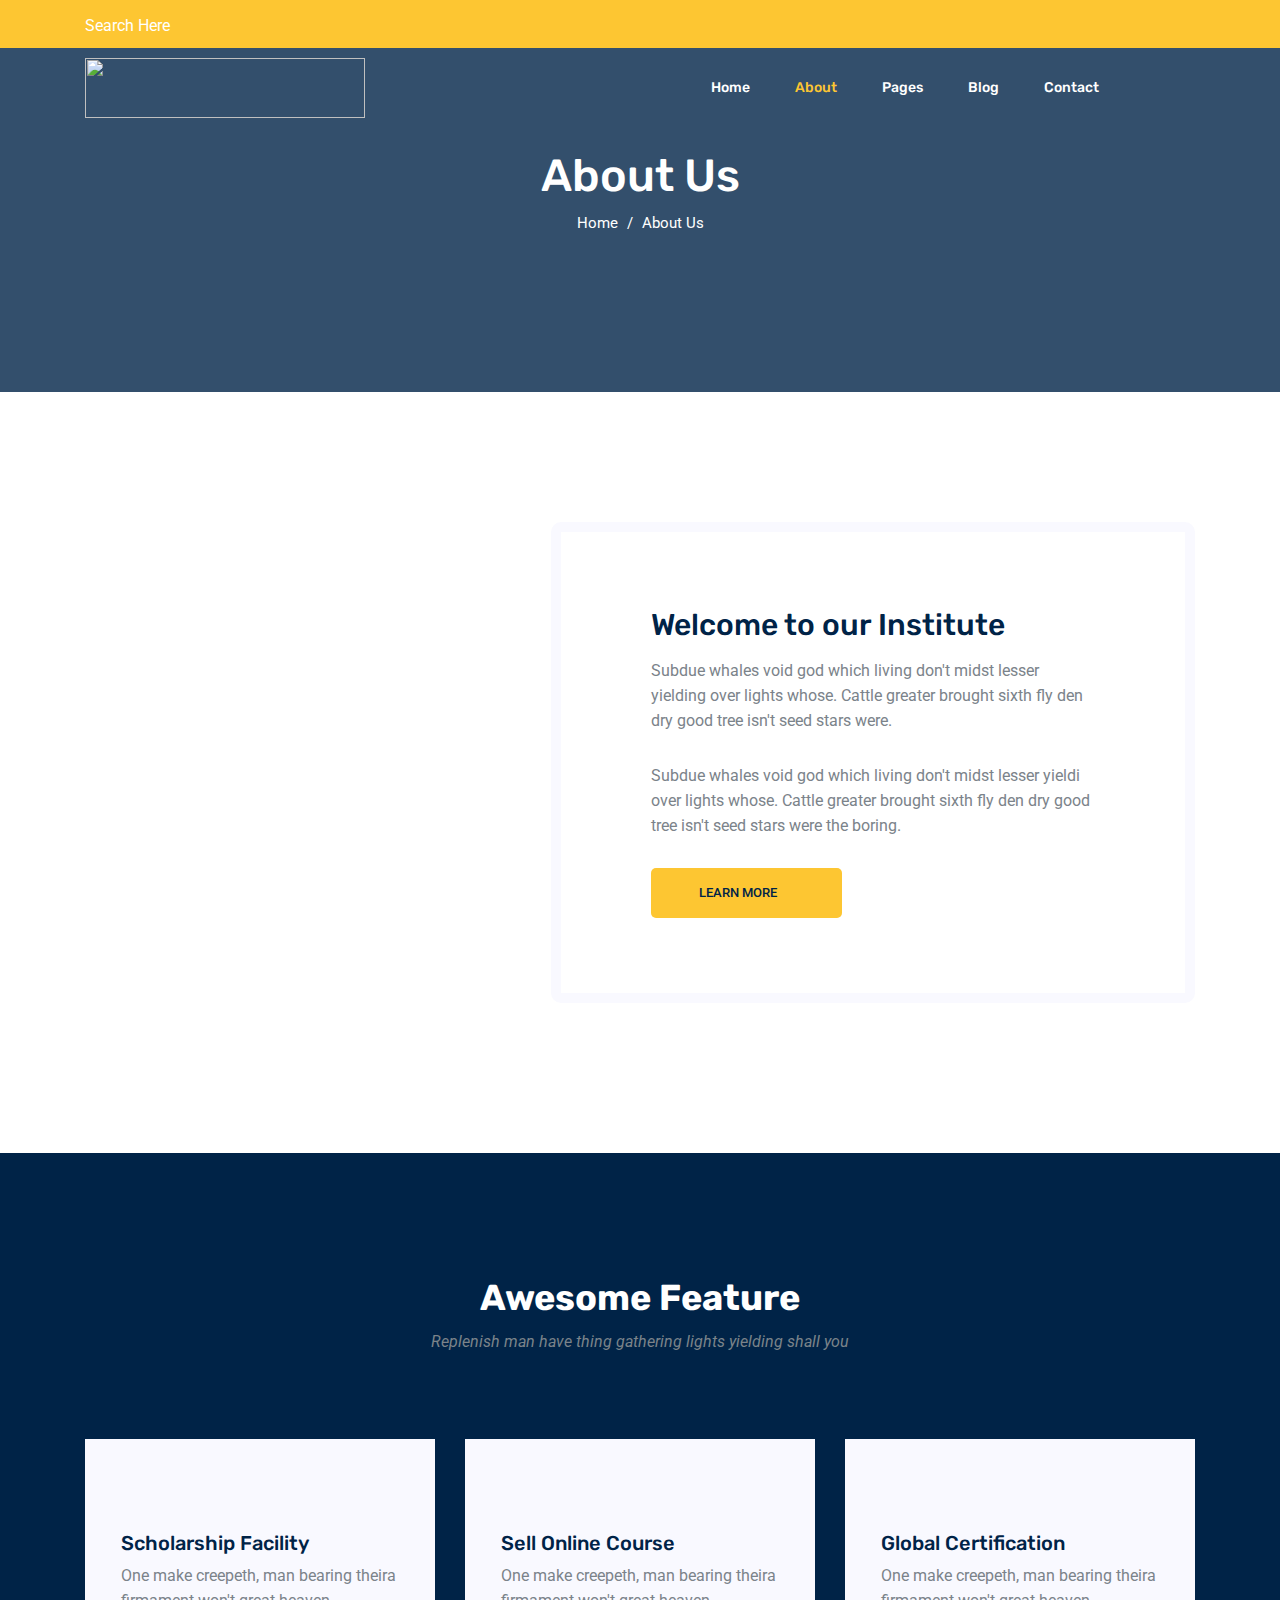
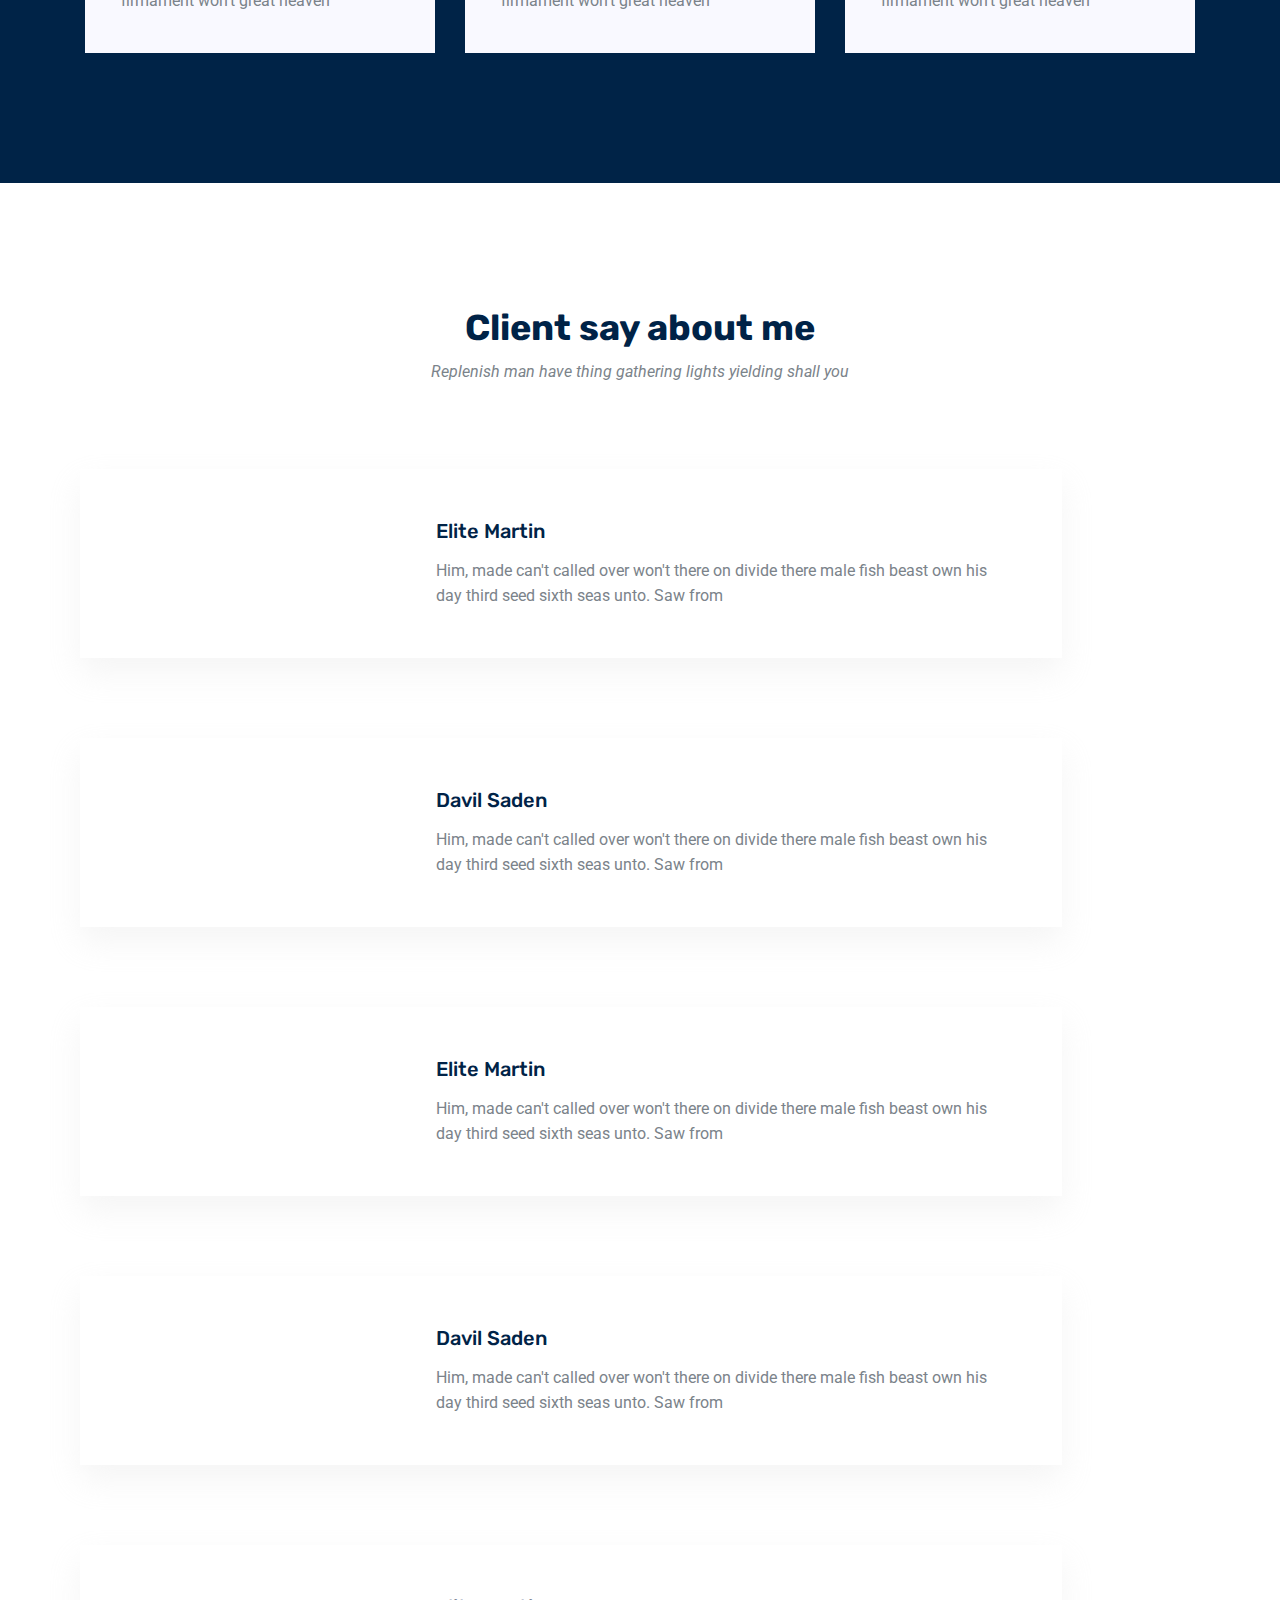
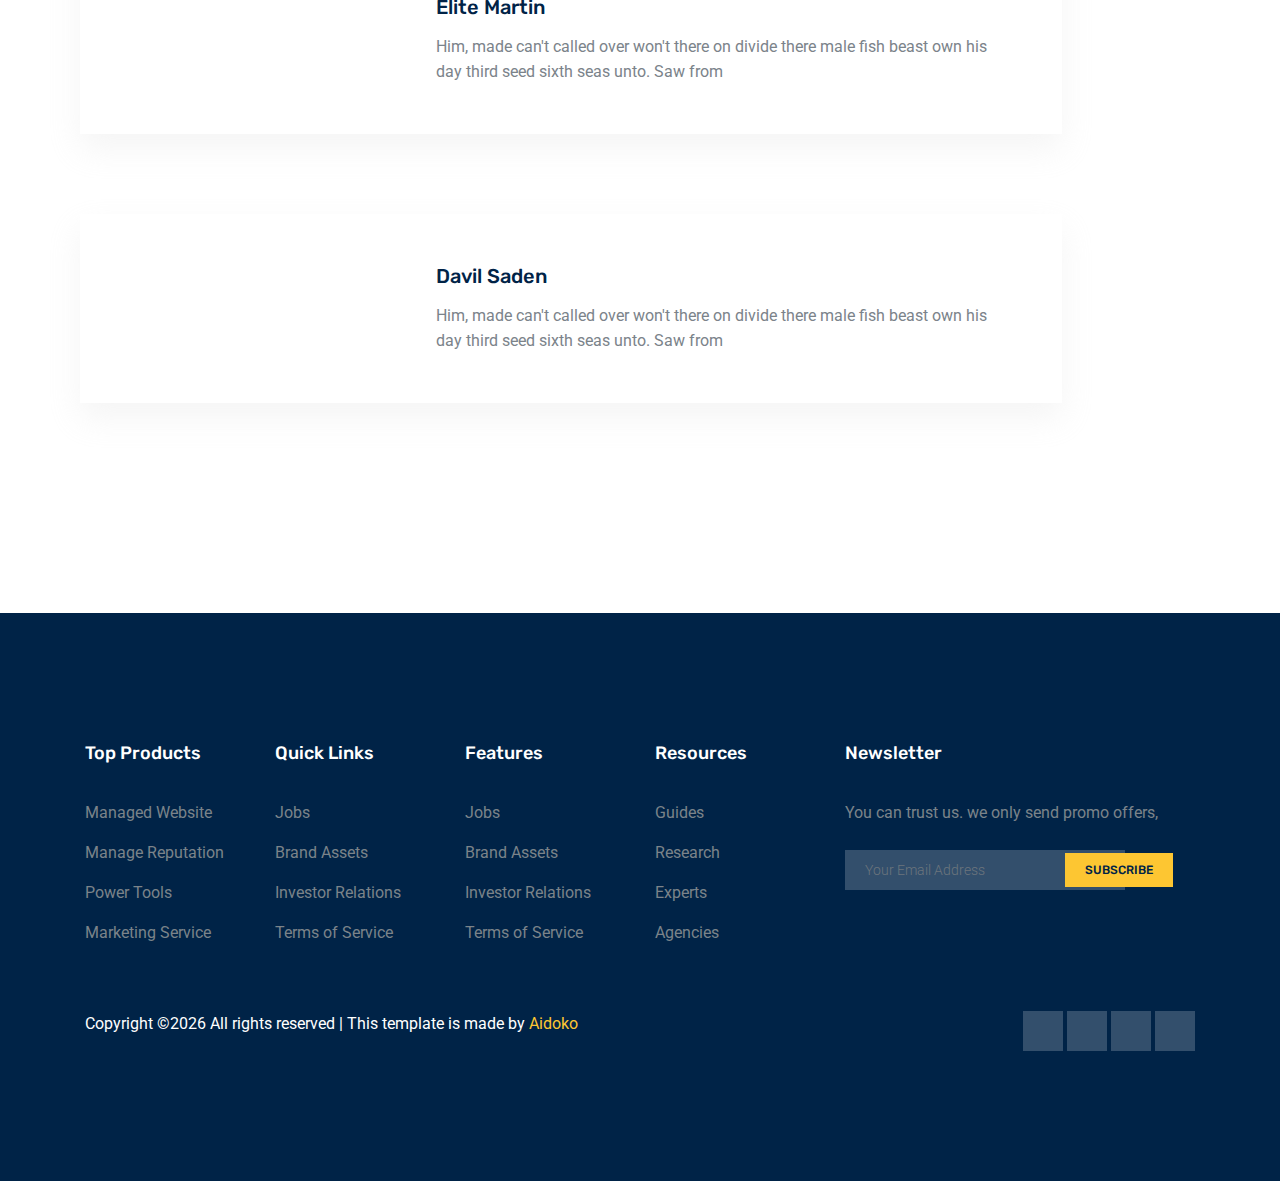
==== about-us.html @ 5a249e42 "Add files via upload" ====
<!DOCTYPE html>
<html lang="en">
  <head>
    <!-- Required meta tags -->
    <meta charset="utf-8" />
    <meta
      name="viewport"
      content="width=device-width, initial-scale=1, shrink-to-fit=no"
    />
    <link rel="icon" href="img/favicon.png" type="image/png" />
    <title>About Us</title>
    <!-- Bootstrap CSS -->
    <link rel="stylesheet" href="css/bootstrap.css" />
    <link rel="stylesheet" href="css/flaticon.css" />
    <link rel="stylesheet" href="css/themify-icons.css" />
    <link rel="stylesheet" href="vendors/owl-carousel/owl.carousel.min.css" />
    <link rel="stylesheet" href="vendors/nice-select/css/nice-select.css" />
    <!-- main css -->
    <link rel="stylesheet" href="css/style.css" />
    <link rel="stylesheet" href="css/custom.css" />
  </head>

  <body>
    <!--================ Start Header Menu Area =================-->
    <header class="header_area white-header">
      <div class="main_menu">
        <div class="search_input" id="search_input_box">
          <div class="container">
            <form class="d-flex justify-content-between" method="" action="">
              <input
                type="text"
                class="form-control"
                id="search_input"
                placeholder="Search Here"
              />
              <button type="submit" class="btn"></button>
              <span
                class="ti-close"
                id="close_search"
                title="Close Search"
              ></span>
            </form>
          </div>
        </div>

        <nav class="navbar navbar-expand-lg navbar-light">
          <div class="container">
            <!-- Brand and toggle get grouped for better mobile display -->
            <a class="navbar-brand logo_h" href="index.html">
              <img src="img/logo_white.png" alt="" class="logo1">
            </a>
            <button
              class="navbar-toggler"
              type="button"
              data-toggle="collapse"
              data-target="#navbarSupportedContent"
              aria-controls="navbarSupportedContent"
              aria-expanded="false"
              aria-label="Toggle navigation"
            >
              <span class="icon-bar"></span> <span class="icon-bar"></span>
              <span class="icon-bar"></span>
            </button>
            <!-- Collect the nav links, forms, and other content for toggling -->
            <div
              class="collapse navbar-collapse offset"
              id="navbarSupportedContent"
            >
              <ul class="nav navbar-nav menu_nav ml-auto">
                <li class="nav-item">
                  <a class="nav-link" href="index.html">Home</a>
                </li>
                <li class="nav-item active">
                  <a class="nav-link" href="about-us.html">About</a>
                </li>
                <li class="nav-item submenu dropdown">
                  <a
                    href="#"
                    class="nav-link dropdown-toggle"
                    data-toggle="dropdown"
                    role="button"
                    aria-haspopup="true"
                    aria-expanded="false"
                    >Pages</a
                  >
                  <ul class="dropdown-menu">
                    <li class="nav-item">
                      <a class="nav-link" href="courses.html">Courses</a>
                    </li>
                    <li class="nav-item">
                      <a class="nav-link" href="course-details.html"
                        >Course Details</a
                      >
                    </li>
                    <!-- <li class="nav-item">
                      <a class="nav-link" href="elements.html">Elements</a>
                    </li> -->
                  </ul>
                </li>
                <li class="nav-item submenu dropdown">
                  <a
                    href="#"
                    class="nav-link dropdown-toggle"
                    data-toggle="dropdown"
                    role="button"
                    aria-haspopup="true"
                    aria-expanded="false"
                    >Blog</a
                  >
                  <ul class="dropdown-menu">
                    <li class="nav-item">
                      <a class="nav-link" href="blog.html">Blog</a>
                    </li>
                    <li class="nav-item">
                      <a class="nav-link" href="single-blog.html"
                        >Blog Details</a
                      >
                    </li>
                  </ul>
                </li>
                <li class="nav-item">
                  <a class="nav-link" href="contact.html">Contact</a>
                </li>
                <li class="nav-item">
                  <a href="#" class="nav-link search" id="search">
                    <i class="ti-search"></i>
                  </a>
                </li>
              </ul>
            </div>
          </div>
        </nav>
      </div>
    </header>
    <!--================ End Header Menu Area =================-->

    <!--================Home Banner Area =================-->
    <section class="banner_area">
      <div class="banner_inner d-flex align-items-center">
        <div class="overlay"></div>
        <div class="container">
          <div class="row justify-content-center">
            <div class="col-lg-6">
              <div class="banner_content text-center">
                <h2>About Us</h2>
                <div class="page_link">
                  <a href="index.html">Home</a>
                  <a href="about-us.html">About Us</a>
                </div>
              </div>
            </div>
          </div>
        </div>
      </div>
    </section>
    <!--================End Home Banner Area =================-->

    <!--================ Start About Area =================-->
    <section class="about_area section_gap">
      <div class="container">
        <div class="row h_blog_item">
          <div class="col-lg-6">
            <div class="h_blog_img">
              <img class="img-fluid" src="img/about.png" alt="" />
            </div>
          </div>
          <div class="col-lg-6">
            <div class="h_blog_text">
              <div class="h_blog_text_inner left right">
                <h4>Welcome to our Institute</h4>
                <p>
                  Subdue whales void god which living don't midst lesser
                  yielding over lights whose. Cattle greater brought sixth fly
                  den dry good tree isn't seed stars were.
                </p>
                <p>
                  Subdue whales void god which living don't midst lesser yieldi
                  over lights whose. Cattle greater brought sixth fly den dry
                  good tree isn't seed stars were the boring.
                </p>
                <a class="primary-btn" href="#">
                  Learn More <i class="ti-arrow-right ml-1"></i>
                </a>
              </div>
            </div>
          </div>
        </div>
      </div>
    </section>
    <!--================ End About Area =================-->

    <!--================ Start Feature Area =================-->
    <section class="feature_area section_gap_top title-bg">
      <div class="container">
        <div class="row justify-content-center">
          <div class="col-lg-5">
            <div class="main_title">
              <h2 class="mb-3 text-white">Awesome Feature</h2>
              <p>
                Replenish man have thing gathering lights yielding shall you
              </p>
            </div>
          </div>
        </div>
        <div class="row">
          <div class="col-lg-4 col-md-6">
            <div class="single_feature">
              <div class="icon"><span class="flaticon-student"></span></div>
              <div class="desc">
                <h4 class="mt-3 mb-2">Scholarship Facility</h4>
                <p>
                  One make creepeth, man bearing theira firmament won't great
                  heaven
                </p>
              </div>
            </div>
          </div>

          <div class="col-lg-4 col-md-6">
            <div class="single_feature">
              <div class="icon"><span class="flaticon-book"></span></div>
              <div class="desc">
                <h4 class="mt-3 mb-2">Sell Online Course</h4>
                <p>
                  One make creepeth, man bearing theira firmament won't great
                  heaven
                </p>
              </div>
            </div>
          </div>

          <div class="col-lg-4 col-md-6">
            <div class="single_feature">
              <div class="icon"><span class="flaticon-earth"></span></div>
              <div class="desc">
                <h4 class="mt-3 mb-2">Global Certification</h4>
                <p>
                  One make creepeth, man bearing theira firmament won't great
                  heaven
                </p>
              </div>
            </div>
          </div>
        </div>
      </div>
    </section>
    <!--================ End Feature Area =================-->

    <!--================ Start Testimonial Area =================-->
    <div class="testimonial_area section_gap">
      <div class="container">
        <div class="row justify-content-center">
          <div class="col-lg-5">
            <div class="main_title">
              <h2 class="mb-3">Client say about me</h2>
              <p>
                Replenish man have thing gathering lights yielding shall you
              </p>
            </div>
          </div>
        </div>

        <div class="row">
          <div class="testi_slider owl-carousel">
            <div class="testi_item">
              <div class="row">
                <div class="col-lg-4 col-md-6">
                  <img src="img/testimonials/t1.jpg" alt="" />
                </div>
                <div class="col-lg-8">
                  <div class="testi_text">
                    <h4>Elite Martin</h4>
                    <p>
                      Him, made can't called over won't there on divide there
                      male fish beast own his day third seed sixth seas unto.
                      Saw from
                    </p>
                  </div>
                </div>
              </div>
            </div>
            <div class="testi_item">
              <div class="row">
                <div class="col-lg-4 col-md-6">
                  <img src="img/testimonials/t2.jpg" alt="" />
                </div>
                <div class="col-lg-8">
                  <div class="testi_text">
                    <h4>Davil Saden</h4>
                    <p>
                      Him, made can't called over won't there on divide there
                      male fish beast own his day third seed sixth seas unto.
                      Saw from
                    </p>
                  </div>
                </div>
              </div>
            </div>
            <div class="testi_item">
              <div class="row">
                <div class="col-lg-4 col-md-6">
                  <img src="img/testimonials/t1.jpg" alt="" />
                </div>
                <div class="col-lg-8">
                  <div class="testi_text">
                    <h4>Elite Martin</h4>
                    <p>
                      Him, made can't called over won't there on divide there
                      male fish beast own his day third seed sixth seas unto.
                      Saw from
                    </p>
                  </div>
                </div>
              </div>
            </div>
            <div class="testi_item">
              <div class="row">
                <div class="col-lg-4 col-md-6">
                  <img src="img/testimonials/t2.jpg" alt="" />
                </div>
                <div class="col-lg-8">
                  <div class="testi_text">
                    <h4>Davil Saden</h4>
                    <p>
                      Him, made can't called over won't there on divide there
                      male fish beast own his day third seed sixth seas unto.
                      Saw from
                    </p>
                  </div>
                </div>
              </div>
            </div>
            <div class="testi_item">
              <div class="row">
                <div class="col-lg-4 col-md-6">
                  <img src="img/testimonials/t1.jpg" alt="" />
                </div>
                <div class="col-lg-8">
                  <div class="testi_text">
                    <h4>Elite Martin</h4>
                    <p>
                      Him, made can't called over won't there on divide there
                      male fish beast own his day third seed sixth seas unto.
                      Saw from
                    </p>
                  </div>
                </div>
              </div>
            </div>
            <div class="testi_item">
              <div class="row">
                <div class="col-lg-4 col-md-6">
                  <img src="img/testimonials/t2.jpg" alt="" />
                </div>
                <div class="col-lg-8">
                  <div class="testi_text">
                    <h4>Davil Saden</h4>
                    <p>
                      Him, made can't called over won't there on divide there
                      male fish beast own his day third seed sixth seas unto.
                      Saw from
                    </p>
                  </div>
                </div>
              </div>
            </div>
          </div>
        </div>
      </div>
    </div>
    <!--================ End Testimonial Area =================-->

    <!--================ Start footer Area  =================-->
    <footer class="footer-area section_gap">
      <div class="container">
        <div class="row">
          <div class="col-lg-2 col-md-6 single-footer-widget">
            <h4>Top Products</h4>
            <ul>
              <li><a href="#">Managed Website</a></li>
              <li><a href="#">Manage Reputation</a></li>
              <li><a href="#">Power Tools</a></li>
              <li><a href="#">Marketing Service</a></li>
            </ul>
          </div>
          <div class="col-lg-2 col-md-6 single-footer-widget">
            <h4>Quick Links</h4>
            <ul>
              <li><a href="#">Jobs</a></li>
              <li><a href="#">Brand Assets</a></li>
              <li><a href="#">Investor Relations</a></li>
              <li><a href="#">Terms of Service</a></li>
            </ul>
          </div>
          <div class="col-lg-2 col-md-6 single-footer-widget">
            <h4>Features</h4>
            <ul>
              <li><a href="#">Jobs</a></li>
              <li><a href="#">Brand Assets</a></li>
              <li><a href="#">Investor Relations</a></li>
              <li><a href="#">Terms of Service</a></li>
            </ul>
          </div>
          <div class="col-lg-2 col-md-6 single-footer-widget">
            <h4>Resources</h4>
            <ul>
              <li><a href="#">Guides</a></li>
              <li><a href="#">Research</a></li>
              <li><a href="#">Experts</a></li>
              <li><a href="#">Agencies</a></li>
            </ul>
          </div>
          <div class="col-lg-4 col-md-6 single-footer-widget">
            <h4>Newsletter</h4>
            <p>You can trust us. we only send promo offers,</p>
            <div class="form-wrap" id="mc_embed_signup">
              <form
                target="_blank"
                action="https://spondonit.us12.list-manage.com/subscribe/post?u=1462626880ade1ac87bd9c93a&amp;id=92a4423d01"
                method="get"
                class="form-inline"
              >
                <input
                  class="form-control"
                  name="EMAIL"
                  placeholder="Your Email Address"
                  onfocus="this.placeholder = ''"
                  onblur="this.placeholder = 'Your Email Address'"
                  required=""
                  type="email"
                />
                <button class="click-btn btn btn-default">
                  <span>subscribe</span>
                </button>
                <div style="position: absolute; left: -5000px;">
                  <input
                    name="b_36c4fd991d266f23781ded980_aefe40901a"
                    tabindex="-1"
                    value=""
                    type="text"
                  />
                </div>

                <div class="info"></div>
              </form>
            </div>
          </div>
        </div>
        <div class="row footer-bottom d-flex justify-content-between">
          <p class="col-lg-8 col-sm-12 footer-text m-0 text-white">
            <!-- Link back to Colorlib can't be removed. Template is licensed under CC BY 3.0. -->
Copyright &copy;<script>document.write(new Date().getFullYear());</script> All rights reserved | This template is made by <a href="https://aidoko.com.ng" target="_blank">Aidoko</a>
<!-- Link back to Colorlib can't be removed. Template is licensed under CC BY 3.0. -->
          </p>
          <div class="col-lg-4 col-sm-12 footer-social">
            <a href="#"><i class="ti-facebook"></i></a>
            <a href="#"><i class="ti-twitter"></i></a>
            <a href="#"><i class="ti-dribbble"></i></a>
            <a href="#"><i class="ti-linkedin"></i></a>
          </div>
        </div>
      </div>
    </footer>
    <!--================ End footer Area  =================-->

    <!-- Optional JavaScript -->
    <!-- jQuery first, then Popper.js, then Bootstrap JS -->
    <script src="js/jquery-3.2.1.min.js"></script>
    <script src="js/popper.js"></script>
    <script src="js/bootstrap.min.js"></script>
    <script src="vendors/nice-select/js/jquery.nice-select.min.js"></script>
    <script src="vendors/owl-carousel/owl.carousel.min.js"></script>
    <script src="js/owl-carousel-thumb.min.js"></script>
    <script src="js/jquery.ajaxchimp.min.js"></script>
    <script src="js/mail-script.js"></script>
    <!--gmaps Js-->
    <script src="https://maps.googleapis.com/maps/api/js?key=AIzaSyCjCGmQ0Uq4exrzdcL6rvxywDDOvfAu6eE"></script>
    <script src="js/gmaps.min.js"></script>
    <script src="js/theme.js"></script>
  </body>
</html>
---- css/flaticon.css ----
/*
  	Flaticon icon font: Flaticon
  	Creation date: 20/01/2019 08:29
  	*/

@font-face {
  font-family: "Flaticon";
  src: url("../fonts/Flaticon.eot");
  src: url("../fonts/Flaticon.eot?#iefix") format("embedded-opentype"),
       url("../fonts/Flaticon.woff2") format("woff2"),
       url("../fonts/Flaticon.woff") format("woff"),
       url("../fonts/Flaticon.ttf") format("truetype");
  font-weight: normal;
  font-style: normal;
}

@media screen and (-webkit-min-device-pixel-ratio:0) {
  @font-face {
    font-family: "Flaticon";
    src: url("./Flaticon.svg#Flaticon") format("svg");
  }
}

[class^="flaticon-"]:before, [class*=" flaticon-"]:before,
[class^="flaticon-"]:after, [class*=" flaticon-"]:after {   
  font-family: Flaticon;
        font-size: 48px;
font-style: normal;
margin-left: 0px;
color: #002347;
}

.flaticon-student:before { content: "\f100"; }
.flaticon-book:before { content: "\f101"; }
.flaticon-earth:before { content: "\f102"; }
---- css/themify-icons.css ----
@font-face {
	font-family: 'themify';
	src:url('../fonts/themify.eot?-fvbane');
	src:url('../fonts/themify.eot?#iefix-fvbane') format('embedded-opentype'),
		url('../fonts/themify.woff?-fvbane') format('woff'),
		url('../fonts/themify.ttf?-fvbane') format('truetype'),
		url('../fonts/themify.svg?-fvbane#themify') format('svg');
	font-weight: normal;
	font-style: normal;
}

[class^="ti-"], [class*=" ti-"] {
	font-family: 'themify';
	speak: none;
	font-style: normal;
	font-weight: normal;
	font-variant: normal;
	text-transform: none;
	line-height: 1;

	/* Better Font Rendering =========== */
	-webkit-font-smoothing: antialiased;
	-moz-osx-font-smoothing: grayscale;
}

.ti-wand:before {
	content: "\e600";
}
.ti-volume:before {
	content: "\e601";
}
.ti-user:before {
	content: "\e602";
}
.ti-unlock:before {
	content: "\e603";
}
.ti-unlink:before {
	content: "\e604";
}
.ti-trash:before {
	content: "\e605";
}
.ti-thought:before {
	content: "\e606";
}
.ti-target:before {
	content: "\e607";
}
.ti-tag:before {
	content: "\e608";
}
.ti-tablet:before {
	content: "\e609";
}
.ti-star:before {
	content: "\e60a";
}
.ti-spray:before {
	content: "\e60b";
}
.ti-signal:before {
	content: "\e60c";
}
.ti-shopping-cart:before {
	content: "\e60d";
}
.ti-shopping-cart-full:before {
	content: "\e60e";
}
.ti-settings:before {
	content: "\e60f";
}
.ti-search:before {
	content: "\e610";
}
.ti-zoom-in:before {
	content: "\e611";
}
.ti-zoom-out:before {
	content: "\e612";
}
.ti-cut:before {
	content: "\e613";
}
.ti-ruler:before {
	content: "\e614";
}
.ti-ruler-pencil:before {
	content: "\e615";
}
.ti-ruler-alt:before {
	content: "\e616";
}
.ti-bookmark:before {
	content: "\e617";
}
.ti-bookmark-alt:before {
	content: "\e618";
}
.ti-reload:before {
	content: "\e619";
}
.ti-plus:before {
	content: "\e61a";
}
.ti-pin:before {
	content: "\e61b";
}
.ti-pencil:before {
	content: "\e61c";
}
.ti-pencil-alt:before {
	content: "\e61d";
}
.ti-paint-roller:before {
	content: "\e61e";
}
.ti-paint-bucket:before {
	content: "\e61f";
}
.ti-na:before {
	content: "\e620";
}
.ti-mobile:before {
	content: "\e621";
}
.ti-minus:before {
	content: "\e622";
}
.ti-medall:before {
	content: "\e623";
}
.ti-medall-alt:before {
	content: "\e624";
}
.ti-marker:before {
	content: "\e625";
}
.ti-marker-alt:before {
	content: "\e626";
}
.ti-arrow-up:before {
	content: "\e627";
}
.ti-arrow-right:before {
	content: "\e628";
}
.ti-arrow-left:before {
	content: "\e629";
}
.ti-arrow-down:before {
	content: "\e62a";
}
.ti-lock:before {
	content: "\e62b";
}
.ti-location-arrow:before {
	content: "\e62c";
}
.ti-link:before {
	content: "\e62d";
}
.ti-layout:before {
	content: "\e62e";
}
.ti-layers:before {
	content: "\e62f";
}
.ti-layers-alt:before {
	content: "\e630";
}
.ti-key:before {
	content: "\e631";
}
.ti-import:before {
	content: "\e632";
}
.ti-image:before {
	content: "\e633";
}
.ti-heart:before {
	content: "\e634";
}
.ti-heart-broken:before {
	content: "\e635";
}
.ti-hand-stop:before {
	content: "\e636";
}
.ti-hand-open:before {
	content: "\e637";
}
.ti-hand-drag:before {
	content: "\e638";
}
.ti-folder:before {
	content: "\e639";
}
.ti-flag:before {
	content: "\e63a";
}
.ti-flag-alt:before {
	content: "\e63b";
}
.ti-flag-alt-2:before {
	content: "\e63c";
}
.ti-eye:before {
	content: "\e63d";
}
.ti-export:before {
	content: "\e63e";
}
.ti-exchange-vertical:before {
	content: "\e63f";
}
.ti-desktop:before {
	content: "\e640";
}
.ti-cup:before {
	content: "\e641";
}
.ti-crown:before {
	content: "\e642";
}
.ti-comments:before {
	content: "\e643";
}
.ti-comment:before {
	content: "\e644";
}
.ti-comment-alt:before {
	content: "\e645";
}
.ti-close:before {
	content: "\e646";
}
.ti-clip:before {
	content: "\e647";
}
.ti-angle-up:before {
	content: "\e648";
}
.ti-angle-right:before {
	content: "\e649";
}
.ti-angle-left:before {
	content: "\e64a";
}
.ti-angle-down:before {
	content: "\e64b";
}
.ti-check:before {
	content: "\e64c";
}
.ti-check-box:before {
	content: "\e64d";
}
.ti-camera:before {
	content: "\e64e";
}
.ti-announcement:before {
	content: "\e64f";
}
.ti-brush:before {
	content: "\e650";
}
.ti-briefcase:before {
	content: "\e651";
}
.ti-bolt:before {
	content: "\e652";
}
.ti-bolt-alt:before {
	content: "\e653";
}
.ti-blackboard:before {
	content: "\e654";
}
.ti-bag:before {
	content: "\e655";
}
.ti-move:before {
	content: "\e656";
}
.ti-arrows-vertical:before {
	content: "\e657";
}
.ti-arrows-horizontal:before {
	content: "\e658";
}
.ti-fullscreen:before {
	content: "\e659";
}
.ti-arrow-top-right:before {
	content: "\e65a";
}
.ti-arrow-top-left:before {
	content: "\e65b";
}
.ti-arrow-circle-up:before {
	content: "\e65c";
}
.ti-arrow-circle-right:before {
	content: "\e65d";
}
.ti-arrow-circle-left:before {
	content: "\e65e";
}
.ti-arrow-circle-down:before {
	content: "\e65f";
}
.ti-angle-double-up:before {
	content: "\e660";
}
.ti-angle-double-right:before {
	content: "\e661";
}
.ti-angle-double-left:before {
	content: "\e662";
}
.ti-angle-double-down:before {
	content: "\e663";
}
.ti-zip:before {
	content: "\e664";
}
.ti-world:before {
	content: "\e665";
}
.ti-wheelchair:before {
	content: "\e666";
}
.ti-view-list:before {
	content: "\e667";
}
.ti-view-list-alt:before {
	content: "\e668";
}
.ti-view-grid:before {
	content: "\e669";
}
.ti-uppercase:before {
	content: "\e66a";
}
.ti-upload:before {
	content: "\e66b";
}
.ti-underline:before {
	content: "\e66c";
}
.ti-truck:before {
	content: "\e66d";
}
.ti-timer:before {
	content: "\e66e";
}
.ti-ticket:before {
	content: "\e66f";
}
.ti-thumb-up:before {
	content: "\e670";
}
.ti-thumb-down:before {
	content: "\e671";
}
.ti-text:before {
	content: "\e672";
}
.ti-stats-up:before {
	content: "\e673";
}
.ti-stats-down:before {
	content: "\e674";
}
.ti-split-v:before {
	content: "\e675";
}
.ti-split-h:before {
	content: "\e676";
}
.ti-smallcap:before {
	content: "\e677";
}
.ti-shine:before {
	content: "\e678";
}
.ti-shift-right:before {
	content: "\e679";
}
.ti-shift-left:before {
	content: "\e67a";
}
.ti-shield:before {
	content: "\e67b";
}
.ti-notepad:before {
	content: "\e67c";
}
.ti-server:before {
	content: "\e67d";
}
.ti-quote-right:before {
	content: "\e67e";
}
.ti-quote-left:before {
	content: "\e67f";
}
.ti-pulse:before {
	content: "\e680";
}
.ti-printer:before {
	content: "\e681";
}
.ti-power-off:before {
	content: "\e682";
}
.ti-plug:before {
	content: "\e683";
}
.ti-pie-chart:before {
	content: "\e684";
}
.ti-paragraph:before {
	content: "\e685";
}
.ti-panel:before {
	content: "\e686";
}
.ti-package:before {
	content: "\e687";
}
.ti-music:before {
	content: "\e688";
}
.ti-music-alt:before {
	content: "\e689";
}
.ti-mouse:before {
	content: "\e68a";
}
.ti-mouse-alt:before {
	content: "\e68b";
}
.ti-money:before {
	content: "\e68c";
}
.ti-microphone:before {
	content: "\e68d";
}
.ti-menu:before {
	content: "\e68e";
}
.ti-menu-alt:before {
	content: "\e68f";
}
.ti-map:before {
	content: "\e690";
}
.ti-map-alt:before {
	content: "\e691";
}
.ti-loop:before {
	content: "\e692";
}
.ti-location-pin:before {
	content: "\e693";
}
.ti-list:before {
	content: "\e694";
}
.ti-light-bulb:before {
	content: "\e695";
}
.ti-Italic:before {
	content: "\e696";
}
.ti-info:before {
	content: "\e697";
}
.ti-infinite:before {
	content: "\e698";
}
.ti-id-badge:before {
	content: "\e699";
}
.ti-hummer:before {
	content: "\e69a";
}
.ti-home:before {
	content: "\e69b";
}
.ti-help:before {
	content: "\e69c";
}
.ti-headphone:before {
	content: "\e69d";
}
.ti-harddrives:before {
	content: "\e69e";
}
.ti-harddrive:before {
	content: "\e69f";
}
.ti-gift:before {
	content: "\e6a0";
}
.ti-game:before {
	content: "\e6a1";
}
.ti-filter:before {
	content: "\e6a2";
}
.ti-files:before {
	content: "\e6a3";
}
.ti-file:before {
	content: "\e6a4";
}
.ti-eraser:before {
	content: "\e6a5";
}
.ti-envelope:before {
	content: "\e6a6";
}
.ti-download:before {
	content: "\e6a7";
}
.ti-direction:before {
	content: "\e6a8";
}
.ti-direction-alt:before {
	content: "\e6a9";
}
.ti-dashboard:before {
	content: "\e6aa";
}
.ti-control-stop:before {
	content: "\e6ab";
}
.ti-control-shuffle:before {
	content: "\e6ac";
}
.ti-control-play:before {
	content: "\e6ad";
}
.ti-control-pause:before {
	content: "\e6ae";
}
.ti-control-forward:before {
	content: "\e6af";
}
.ti-control-backward:before {
	content: "\e6b0";
}
.ti-cloud:before {
	content: "\e6b1";
}
.ti-cloud-up:before {
	content: "\e6b2";
}
.ti-cloud-down:before {
	content: "\e6b3";
}
.ti-clipboard:before {
	content: "\e6b4";
}
.ti-car:before {
	content: "\e6b5";
}
.ti-calendar:before {
	content: "\e6b6";
}
.ti-book:before {
	content: "\e6b7";
}
.ti-bell:before {
	content: "\e6b8";
}
.ti-basketball:before {
	content: "\e6b9";
}
.ti-bar-chart:before {
	content: "\e6ba";
}
.ti-bar-chart-alt:before {
	content: "\e6bb";
}
.ti-back-right:before {
	content: "\e6bc";
}
.ti-back-left:before {
	content: "\e6bd";
}
.ti-arrows-corner:before {
	content: "\e6be";
}
.ti-archive:before {
	content: "\e6bf";
}
.ti-anchor:before {
	content: "\e6c0";
}
.ti-align-right:before {
	content: "\e6c1";
}
.ti-align-left:before {
	content: "\e6c2";
}
.ti-align-justify:before {
	content: "\e6c3";
}
.ti-align-center:before {
	content: "\e6c4";
}
.ti-alert:before {
	content: "\e6c5";
}
.ti-alarm-clock:before {
	content: "\e6c6";
}
.ti-agenda:before {
	content: "\e6c7";
}
.ti-write:before {
	content: "\e6c8";
}
.ti-window:before {
	content: "\e6c9";
}
.ti-widgetized:before {
	content: "\e6ca";
}
.ti-widget:before {
	content: "\e6cb";
}
.ti-widget-alt:before {
	content: "\e6cc";
}
.ti-wallet:before {
	content: "\e6cd";
}
.ti-video-clapper:before {
	content: "\e6ce";
}
.ti-video-camera:before {
	content: "\e6cf";
}
.ti-vector:before {
	content: "\e6d0";
}
.ti-themify-logo:before {
	content: "\e6d1";
}
.ti-themify-favicon:before {
	content: "\e6d2";
}
.ti-themify-favicon-alt:before {
	content: "\e6d3";
}
.ti-support:before {
	content: "\e6d4";
}
.ti-stamp:before {
	content: "\e6d5";
}
.ti-split-v-alt:before {
	content: "\e6d6";
}
.ti-slice:before {
	content: "\e6d7";
}
.ti-shortcode:before {
	content: "\e6d8";
}
.ti-shift-right-alt:before {
	content: "\e6d9";
}
.ti-shift-left-alt:before {
	content: "\e6da";
}
.ti-ruler-alt-2:before {
	content: "\e6db";
}
.ti-receipt:before {
	content: "\e6dc";
}
.ti-pin2:before {
	content: "\e6dd";
}
.ti-pin-alt:before {
	content: "\e6de";
}
.ti-pencil-alt2:before {
	content: "\e6df";
}
.ti-palette:before {
	content: "\e6e0";
}
.ti-more:before {
	content: "\e6e1";
}
.ti-more-alt:before {
	content: "\e6e2";
}
.ti-microphone-alt:before {
	content: "\e6e3";
}
.ti-magnet:before {
	content: "\e6e4";
}
.ti-line-double:before {
	content: "\e6e5";
}
.ti-line-dotted:before {
	content: "\e6e6";
}
.ti-line-dashed:before {
	content: "\e6e7";
}
.ti-layout-width-full:before {
	content: "\e6e8";
}
.ti-layout-width-default:before {
	content: "\e6e9";
}
.ti-layout-width-default-alt:before {
	content: "\e6ea";
}
.ti-layout-tab:before {
	content: "\e6eb";
}
.ti-layout-tab-window:before {
	content: "\e6ec";
}
.ti-layout-tab-v:before {
	content: "\e6ed";
}
.ti-layout-tab-min:before {
	content: "\e6ee";
}
.ti-layout-slider:before {
	content: "\e6ef";
}
.ti-layout-slider-alt:before {
	content: "\e6f0";
}
.ti-layout-sidebar-right:before {
	content: "\e6f1";
}
.ti-layout-sidebar-none:before {
	content: "\e6f2";
}
.ti-layout-sidebar-left:before {
	content: "\e6f3";
}
.ti-layout-placeholder:before {
	content: "\e6f4";
}
.ti-layout-menu:before {
	content: "\e6f5";
}
.ti-layout-menu-v:before {
	content: "\e6f6";
}
.ti-layout-menu-separated:before {
	content: "\e6f7";
}
.ti-layout-menu-full:before {
	content: "\e6f8";
}
.ti-layout-media-right-alt:before {
	content: "\e6f9";
}
.ti-layout-media-right:before {
	content: "\e6fa";
}
.ti-layout-media-overlay:before {
	content: "\e6fb";
}
.ti-layout-media-overlay-alt:before {
	content: "\e6fc";
}
.ti-layout-media-overlay-alt-2:before {
	content: "\e6fd";
}
.ti-layout-media-left-alt:before {
	content: "\e6fe";
}
.ti-layout-media-left:before {
	content: "\e6ff";
}
.ti-layout-media-center-alt:before {
	content: "\e700";
}
.ti-layout-media-center:before {
	content: "\e701";
}
.ti-layout-list-thumb:before {
	content: "\e702";
}
.ti-layout-list-thumb-alt:before {
	content: "\e703";
}
.ti-layout-list-post:before {
	content: "\e704";
}
.ti-layout-list-large-image:before {
	content: "\e705";
}
.ti-layout-line-solid:before {
	content: "\e706";
}
.ti-layout-grid4:before {
	content: "\e707";
}
.ti-layout-grid3:before {
	content: "\e708";
}
.ti-layout-grid2:before {
	content: "\e709";
}
.ti-layout-grid2-thumb:before {
	content: "\e70a";
}
.ti-layout-cta-right:before {
	content: "\e70b";
}
.ti-layout-cta-left:before {
	content: "\e70c";
}
.ti-layout-cta-center:before {
	content: "\e70d";
}
.ti-layout-cta-btn-right:before {
	content: "\e70e";
}
.ti-layout-cta-btn-left:before {
	content: "\e70f";
}
.ti-layout-column4:before {
	content: "\e710";
}
.ti-layout-column3:before {
	content: "\e711";
}
.ti-layout-column2:before {
	content: "\e712";
}
.ti-layout-accordion-separated:before {
	content: "\e713";
}
.ti-layout-accordion-merged:before {
	content: "\e714";
}
.ti-layout-accordion-list:before {
	content: "\e715";
}
.ti-ink-pen:before {
	content: "\e716";
}
.ti-info-alt:before {
	content: "\e717";
}
.ti-help-alt:before {
	content: "\e718";
}
.ti-headphone-alt:before {
	content: "\e719";
}
.ti-hand-point-up:before {
	content: "\e71a";
}
.ti-hand-point-right:before {
	content: "\e71b";
}
.ti-hand-point-left:before {
	content: "\e71c";
}
.ti-hand-point-down:before {
	content: "\e71d";
}
.ti-gallery:before {
	content: "\e71e";
}
.ti-face-smile:before {
	content: "\e71f";
}
.ti-face-sad:before {
	content: "\e720";
}
.ti-credit-card:before {
	content: "\e721";
}
.ti-control-skip-forward:before {
	content: "\e722";
}
.ti-control-skip-backward:before {
	content: "\e723";
}
.ti-control-record:before {
	content: "\e724";
}
.ti-control-eject:before {
	content: "\e725";
}
.ti-comments-smiley:before {
	content: "\e726";
}
.ti-brush-alt:before {
	content: "\e727";
}
.ti-youtube:before {
	content: "\e728";
}
.ti-vimeo:before {
	content: "\e729";
}
.ti-twitter:before {
	content: "\e72a";
}
.ti-time:before {
	content: "\e72b";
}
.ti-tumblr:before {
	content: "\e72c";
}
.ti-skype:before {
	content: "\e72d";
}
.ti-share:before {
	content: "\e72e";
}
.ti-share-alt:before {
	content: "\e72f";
}
.ti-rocket:before {
	content: "\e730";
}
.ti-pinterest:before {
	content: "\e731";
}
.ti-new-window:before {
	content: "\e732";
}
.ti-microsoft:before {
	content: "\e733";
}
.ti-list-ol:before {
	content: "\e734";
}
.ti-linkedin:before {
	content: "\e735";
}
.ti-layout-sidebar-2:before {
	content: "\e736";
}
.ti-layout-grid4-alt:before {
	content: "\e737";
}
.ti-layout-grid3-alt:before {
	content: "\e738";
}
.ti-layout-grid2-alt:before {
	content: "\e739";
}
.ti-layout-column4-alt:before {
	content: "\e73a";
}
.ti-layout-column3-alt:before {
	content: "\e73b";
}
.ti-layout-column2-alt:before {
	content: "\e73c";
}
.ti-instagram:before {
	content: "\e73d";
}
.ti-google:before {
	content: "\e73e";
}
.ti-github:before {
	content: "\e73f";
}
.ti-flickr:before {
	content: "\e740";
}
.ti-facebook:before {
	content: "\e741";
}
.ti-dropbox:before {
	content: "\e742";
}
.ti-dribbble:before {
	content: "\e743";
}
.ti-apple:before {
	content: "\e744";
}
.ti-android:before {
	content: "\e745";
}
.ti-save:before {
	content: "\e746";
}
.ti-save-alt:before {
	content: "\e747";
}
.ti-yahoo:before {
	content: "\e748";
}
.ti-wordpress:before {
	content: "\e749";
}
.ti-vimeo-alt:before {
	content: "\e74a";
}
.ti-twitter-alt:before {
	content: "\e74b";
}
.ti-tumblr-alt:before {
	content: "\e74c";
}
.ti-trello:before {
	content: "\e74d";
}
.ti-stack-overflow:before {
	content: "\e74e";
}
.ti-soundcloud:before {
	content: "\e74f";
}
.ti-sharethis:before {
	content: "\e750";
}
.ti-sharethis-alt:before {
	content: "\e751";
}
.ti-reddit:before {
	content: "\e752";
}
.ti-pinterest-alt:before {
	content: "\e753";
}
.ti-microsoft-alt:before {
	content: "\e754";
}
.ti-linux:before {
	content: "\e755";
}
.ti-jsfiddle:before {
	content: "\e756";
}
.ti-joomla:before {
	content: "\e757";
}
.ti-html5:before {
	content: "\e758";
}
.ti-flickr-alt:before {
	content: "\e759";
}
.ti-email:before {
	content: "\e75a";
}
.ti-drupal:before {
	content: "\e75b";
}
.ti-dropbox-alt:before {
	content: "\e75c";
}
.ti-css3:before {
	content: "\e75d";
}
.ti-rss:before {
	content: "\e75e";
}
.ti-rss-alt:before {
	content: "\e75f";
}
.ti-tiktok:before {
	content: "\e900"; /* Add the correct Unicode for TikTok logo here */
}
---- css/style.css ----
/*----------------------------------------------------
@File: Default Styles
@Author: SPONDON IT
Author E-mail: info@spondonit.com

This file contains the styling for the actual theme, this
is the file you need to edit to change the look of the
theme.
---------------------------------------------------- */
/*=====================================================================
@Template Name: Medicare Medical
@Author: Naim LAsker
@Developed By: Naim LAsker


=====================================================================*/
/*----------------------------------------------------*/
/*font Variables*/
/*Color Variables*/
/*=================== fonts ====================*/
@import url("https://fonts.googleapis.com/css?family=Roboto:400,400i,500|Rubik:500, 600");
/*---------------------------------------------------- */
/*----------------------------------------------------*/
/*---------------------------------------------------- */
/*----------------------------------------------------*/
body {
  line-height: 25px;
  font-size: 16px;
  font-family: "Roboto", sans-serif;
  font-weight: 400;
  color: #7b838a; }

h1,
h2,
h3,
h4,
h5,
h6 {
  font-family: "Rubik", sans-serif;
  font-weight: 500;
  color: #002347; }

.list {
  list-style: none;
  margin: 0px;
  padding: 0px; }

a {
  text-decoration: none;
  transition: all 0.3s ease-in-out; }
  a:hover, a:focus {
    text-decoration: none;
    outline: none; }

.row.m0 {
  margin: 0px; }

button:focus {
  outline: none;
  box-shadow: none; }

.mb-15 {
  margin-bottom: 15px; }

.mt-10 {
  margin-top: 10px; }

.mt-20 {
  margin-top: 20px; }

.mt-25 {
  margin-top: 25px; }

.white_bg {
  background: #fff !important; }

.mt-100 {
  margin-top: 100px; }
  @media (max-width: 991px) {
    .mt-100 {
      margin-top: 0px; } }

.mt--100 {
  margin-top: -100px; }
  @media (max-width: 991px) {
    .mt--100 {
      margin-top: 0px; } }

.title-bg {
  background: #002347; }

/*---------------------------------------------------- */
/*----------------------------------------------------*/
.section_gap {
  padding: 130px 0; }
  @media (max-width: 991px) {
    .section_gap {
      padding: 70px 0; } }

.section_gap_top {
  padding-top: 130px; }
  @media (max-width: 991px) {
    .section_gap_top {
      padding-top: 70px; } }

.section_gap_bottom {
  padding-bottom: 130px; }
  @media (max-width: 991px) {
    .section_gap_bottom {
      padding-bottom: 70px; } }

/* Main Title Area css
============================================================================================ */
.main_title {
  text-align: center;
  margin-bottom: 85px; }
  @media (max-width: 991px) {
    .main_title {
      margin-bottom: 40px; } }
  .main_title h2 {
    font-size: 36px;
    line-height: 30px;
    font-weight: bold;
    margin-bottom: 15px; }
    @media (max-width: 575px) {
      .main_title h2 {
        font-size: 30px;
        margin-bottom: 10px; } }
  .main_title p {
    font-size: 16px;
    margin-bottom: 0px;
    font-style: italic; }

.lite_bg {
  background: #f9f9f9; }

/* End Main Title Area css
============================================================================================ */
/* Start Overlay css
============================================================================================ */
.overlay {
  position: relative; }

.overlay:after {
  position: absolute;
  left: 0;
  top: 0;
  height: 100%;
  width: 100%;
  content: "";
  z-index: -1; }

/* End Overlay css
============================================================================================ */
/*---------------------------------------------------- */
/*----------------------------------------------------*/
.header_area {
  position: absolute;
  width: 100%;
  z-index: 99;
  transition: background 0.4s, all 0.3s linear; }
  .header_area .navbar {
    background: transparent;
    padding: 0px;
    border: 0px;
    border-radius: 0px; }
    .header_area .navbar .nav .nav-item {
      margin-right: 45px; }
      .header_area .navbar .nav .nav-item .nav-link {
        font: 500 14px/80px "Rubik", sans-serif;
        text-transform: capitalize;
        color: #002347;
        padding: 0px;
        display: inline-block; }
        @media (max-width: 991px) {
          .header_area .navbar .nav .nav-item .nav-link {
            color: #ffffff; } }
        .header_area .navbar .nav .nav-item .nav-link:after {
          display: none; }
      .header_area .navbar .nav .nav-item:hover .nav-link, .header_area .navbar .nav .nav-item.active .nav-link {
        color: #fdc632; }
      .header_area .navbar .nav .nav-item.submenu {
        position: relative; }
        .header_area .navbar .nav .nav-item.submenu ul {
          border: none;
          padding: 0px;
          border-radius: 0px;
          box-shadow: none;
          margin: 0px;
          background: #fff; }
          @media (min-width: 992px) {
            .header_area .navbar .nav .nav-item.submenu ul {
              position: absolute;
              top: 120%;
              left: 0px;
              min-width: 200px;
              text-align: left;
              opacity: 0;
              transition: all 300ms ease-in;
              visibility: hidden;
              display: block;
              border: none;
              padding: 0px;
              border-radius: 0px; } }
          .header_area .navbar .nav .nav-item.submenu ul:before {
            content: "";
            width: 0;
            height: 0;
            border-style: solid;
            border-width: 10px 10px 0 10px;
            border-color: #eeeeee transparent transparent transparent;
            position: absolute;
            right: 24px;
            top: 45px;
            z-index: 3;
            opacity: 0;
            transition: all 400ms linear; }
          .header_area .navbar .nav .nav-item.submenu ul .nav-item {
            display: block;
            float: none;
            margin-right: 0px;
            border-bottom: 1px solid #ededed;
            margin-left: 0px;
            transition: all 0.4s linear; }
            .header_area .navbar .nav .nav-item.submenu ul .nav-item .nav-link {
              line-height: 45px;
              color: #002347;
              padding: 0px 30px;
              transition: all 150ms linear;
              display: block;
              margin-right: 0px; }
            .header_area .navbar .nav .nav-item.submenu ul .nav-item:last-child {
              border-bottom: none; }
            .header_area .navbar .nav .nav-item.submenu ul .nav-item:hover .nav-link {
              background: #fdc632;
              color: #fff; }
        @media (min-width: 992px) {
          .header_area .navbar .nav .nav-item.submenu:hover ul {
            visibility: visible;
            opacity: 1;
            top: 100%; } }
        .header_area .navbar .nav .nav-item.submenu:hover ul .nav-item {
          margin-top: 0px; }
      .header_area .navbar .nav .nav-item:last-child {
        margin-right: 0px; }
    .header_area .navbar .search {
      font-size: 12px;
      line-height: 60px;
      display: inline-block;
      color: #002347; }
      .header_area .navbar .search i {
        font-weight: 600; }
  .header_area.white-header .navbar .nav .nav-item.active .nav-link, .header_area.white-header .navbar .nav .nav-item:hover .nav-link {
    color: #fdc632; }
  .header_area.white-header .navbar .nav .nav-item .nav-link {
    color: #ffffff; }
  .header_area.navbar_fixed .main_menu {
    position: fixed;
    width: 100%;
    top: -70px;
    left: 0;
    right: 0;
    background: #ffffff;
    -webkit-transform: translateY(70px);
    -moz-transform: translateY(70px);
    -ms-transform: translateY(70px);
    -o-transform: translateY(70px);
    transform: translateY(70px);
    -webkit-transition: all 0.3s ease 0s;
    -moz-transition: all 0.3s ease 0s;
    -o-transition: all 0.3s ease 0s;
    transition: all 0.3s ease 0s;
    box-shadow: 0px 3px 16px 0px rgba(0, 0, 0, 0.1); }
    .header_area.navbar_fixed .main_menu .navbar .nav .nav-item .nav-link {
      line-height: 70px; }
    .header_area.navbar_fixed .main_menu .navbar .nav .nav-item.submenu ul .nav-item .nav-link {
      color: #002347; }
  .header_area.white-header.navbar_fixed .main_menu {
    background: #002347; }
    .header_area.white-header.navbar_fixed .main_menu .navbar .nav .nav-item.active .nav-link, .header_area.white-header.navbar_fixed .main_menu .navbar .nav .nav-item:hover .nav-link {
      color: #fdc632; }

#search_input_box {
  background: #fdc632;
  text-align: center;
  padding: 5px 20px; }
  #search_input_box .form-control {
    padding-left: 0;
    background: transparent;
    border: 0;
    color: #ffffff;
    font-weight: 400;
    font-size: 18px; }
    #search_input_box .form-control:focus {
      box-shadow: none;
      outline: none; }
  #search_input_box input.placeholder {
    color: #ffffff;
    font-size: 16px;
    font-weight: normal; }
  #search_input_box input:-moz-placeholder {
    color: #ffffff;
    font-size: 16px;
    font-weight: normal; }
  #search_input_box input::-moz-placeholder {
    color: #ffffff;
    font-size: 16px;
    font-weight: normal; }
  #search_input_box input::-webkit-input-placeholder {
    color: #ffffff;
    font-size: 16px;
    font-weight: normal; }
  #search_input_box .btn {
    width: 0;
    height: 0;
    padding: 0;
    border: 0; }
  #search_input_box #close_search {
    color: #fff;
    font-weight: 600;
    cursor: pointer;
    padding: 10px 0; }

/*---------------------------------------------------- */
/*----------------------------------------------------*/
/* Home Banner Area css
============================================================================================ */
.home_banner_area {
  z-index: 1;
  min-height: 900px;
  position: relative;
  background: url(../img/banner/home-banner.jpg) no-repeat center;
  background-size: cover; }
  .home_banner_area .banner_inner {
    position: absolute;
    top: 40%;
    -webkit-transform: translateY(-50%);
    -moz-transform: translateY(-50%);
    -ms-transform: translateY(-50%);
    -o-transform: translateY(-50%);
    transform: translateY(-50%);
    z-index: 10;
    width: 100%; }
    @media (max-width: 991px) {
      .home_banner_area .banner_inner {
        top: 50%; } }
    .home_banner_area .banner_inner .banner_content h2 {
      font-size: 48px;
      font-weight: 500; }
    .home_banner_area .banner_inner .banner_content p {
      font-size: 20px;
      color: #002347;
      font-weight: 500; }

.blog_banner {
  min-height: 780px;
  position: relative;
  z-index: 1;
  overflow: hidden;
  margin-bottom: 0px; }
  .blog_banner .banner_inner {
    background: #04091e;
    position: relative;
    overflow: hidden;
    width: 100%;
    min-height: 780px;
    z-index: 1; }
    .blog_banner .banner_inner .overlay {
      background: url(../img/banner/banner-2.jpg) no-repeat center center;
      opacity: 0.5;
      height: 125%;
      position: absolute;
      left: 0px;
      top: 0px;
      width: 100%;
      z-index: -1; }
    .blog_banner .banner_inner .blog_b_text {
      max-width: 700px;
      margin: auto;
      color: #fff;
      margin-top: 40px; }
      .blog_banner .banner_inner .blog_b_text h2 {
        font-size: 60px;
        font-weight: 500;
        font-family: "Roboto", sans-serif;
        line-height: 66px;
        margin-bottom: 15px; }
      .blog_banner .banner_inner .blog_b_text p {
        font-size: 16px;
        margin-bottom: 35px; }
      .blog_banner .banner_inner .blog_b_text #ffffff_bg_btn {
        line-height: 42px;
        padding: 0px 45px; }

.banner_area {
  position: relative;
  background: url(../img/banner/banner.jpg) no-repeat center center;
  z-index: 1;
  min-height: 392px;
  padding-top: 0 !important; }
  .banner_area .banner_inner {
    position: relative;
    overflow: hidden;
    width: 100%;
    min-height: 392px;
    z-index: 1; }
    .banner_area .banner_inner .overlay {
      position: absolute;
      left: 0;
      right: 0;
      top: 0;
      bottom: 0;
      background: rgba(0, 35, 71, 0.8); }
    .banner_area .banner_inner .banner_content {
      position: relative;
      z-index: 2;
      color: #fff; }
      .banner_area .banner_inner .banner_content h2 {
        color: #fff;
        font-size: 45px;
        margin-bottom: 0px; }
      .banner_area .banner_inner .banner_content .page_link {
        display: inline-block;
        padding: 7px 20px; }
        .banner_area .banner_inner .banner_content .page_link a {
          font-size: 15px;
          color: #fff;
          font-family: "Roboto", sans-serif;
          margin-right: 20px;
          position: relative;
          text-transform: capitalize; }
          .banner_area .banner_inner .banner_content .page_link a:before {
            content: "/";
            position: absolute;
            right: -15px;
            top: 50%;
            transform: translateY(-50%); }
          .banner_area .banner_inner .banner_content .page_link a:last-child {
            margin-right: 0px; }
            .banner_area .banner_inner .banner_content .page_link a:last-child:before {
              display: none; }

/* End Home Banner Area css
============================================================================================ */
/*---------------------------------------------------- */
/*----------------------------------------------------*/
/* Start About Area css
============================================================================================ */
.h_blog_item .col-lg-6 {
  vertical-align: middle;
  align-self: center; }
.h_blog_item .h_blog_img {
  position: relative;
  z-index: 10; }
.h_blog_item .h_blog_text {
  padding-top: 0px;
  padding-bottom: 20px; }
  .h_blog_item .h_blog_text .h_blog_text_inner {
    background: #fff;
    padding: 75px 90px;
    border-radius: 10px; }
    @media (max-width: 991px) {
      .h_blog_item .h_blog_text .h_blog_text_inner {
        padding: 30px 15px; } }
    .h_blog_item .h_blog_text .h_blog_text_inner.left {
      position: relative;
      z-index: 2; }
    .h_blog_item .h_blog_text .h_blog_text_inner.right {
      margin-left: -104px;
      position: relative;
      z-index: 1;
      border: 10px solid #f9f9ff; }
      @media (max-width: 991px) {
        .h_blog_item .h_blog_text .h_blog_text_inner.right {
          margin-left: 0px; } }
    .h_blog_item .h_blog_text .h_blog_text_inner h4 {
      color: #002347;
      font-size: 30px;
      margin-bottom: 15px; }
    .h_blog_item .h_blog_text .h_blog_text_inner p {
      margin-bottom: 30px; }

/* End About Area css
============================================================================================ */
/* Start Features Area css
============================================================================================ */
.feature_area {
  padding-bottom: 100px; }
  @media (max-width: 991px) {
    .feature_area {
      padding-bottom: 40px; } }

.single_feature {
  position: relative;
  background: #f9f9ff;
  padding: 40px 36px;
  margin-bottom: 30px;
  -webkit-transition: all 0.3s ease 0s;
  -moz-transition: all 0.3s ease 0s;
  -o-transition: all 0.3s ease 0s;
  transition: all 0.3s ease 0s; }
  @media (max-width: 480px) {
    .single_feature {
      padding: 40px 20px; } }
  .single_feature .icon span {
    font-size: 30px; }
  .single_feature h4 {
    font-size: 20px;
    font-weight: 500; }
  .single_feature p {
    margin-bottom: 0px; }
  .single_feature:hover {
    box-shadow: 0px 10px 30px rgba(0, 35, 71, 0.1); }

/* End Features Area css
============================================================================================ */
/* Start Popular Courses Area css
============================================================================================ */
.popular_courses {
  padding-bottom: 100px; }
  @media (max-width: 991px) {
    .popular_courses {
      padding-bottom: 40px; } }
  .popular_courses .owl-item {
    opacity: 0;
    -webkit-transition: all 0.3s ease 0s;
    -moz-transition: all 0.3s ease 0s;
    -o-transition: all 0.3s ease 0s;
    transition: all 0.3s ease 0s;
    padding: 0px 10px;
    padding-bottom: 30px; }
  .popular_courses .owl-item.active {
    opacity: 1; }
  .popular_courses .owl-nav {
    display: flex !important;
    justify-content: space-between;
    position: absolute;
    top: 50%;
    width: 120%;
    transform: translateY(-50%);
    left: -11%; }
    @media (max-width: 991px) {
      .popular_courses .owl-nav {
        display: none !important; } }
    .popular_courses .owl-nav .owl-prev img,
    .popular_courses .owl-nav .owl-next img {
      -webkit-filter: grayscale(100%);
      -moz-filter: grayscale(100%);
      -ms-filter: grayscale(100%);
      -o-filter: grayscale(100%);
      filter: grayscale(100%);
      -webkit-transition: all 0.3s ease 0s;
      -moz-transition: all 0.3s ease 0s;
      -o-transition: all 0.3s ease 0s;
      transition: all 0.3s ease 0s; }
      .popular_courses .owl-nav .owl-prev img:hover,
      .popular_courses .owl-nav .owl-next img:hover {
        -webkit-filter: grayscale(0%);
        -moz-filter: grayscale(0%);
        -ms-filter: grayscale(0%);
        -o-filter: grayscale(0%);
        filter: grayscale(0%); }

.single_course {
  -webkit-transition: all 0.3s ease 0s;
  -moz-transition: all 0.3s ease 0s;
  -o-transition: all 0.3s ease 0s;
  transition: all 0.3s ease 0s; }
  .single_course .course_head {
    position: relative;
    overflow: hidden; }
    .single_course .course_head img {
      -webkit-transition: all 0.3s ease 0s;
      -moz-transition: all 0.3s ease 0s;
      -o-transition: all 0.3s ease 0s;
      transition: all 0.3s ease 0s; }
  .single_course .price {
    position: absolute;
    top: -34px;
    right: 15px;
    z-index: 2;
    color: #002347;
    display: inline-block;
    height: 65px;
    line-height: 65px;
    width: 65px;
    text-align: center;
    border-radius: 50px;
    background: #fdc632;
    font-family: "Rubik", sans-serif;
    font-weight: 500;
    font-size: 20px;
    -webkit-transition: all 0.3s ease 0s;
    -moz-transition: all 0.3s ease 0s;
    -o-transition: all 0.3s ease 0s;
    transition: all 0.3s ease 0s; }
    .single_course .price img {
      margin-top: -8px;
      -webkit-transition: all 0.3s ease 0s;
      -moz-transition: all 0.3s ease 0s;
      -o-transition: all 0.3s ease 0s;
      transition: all 0.3s ease 0s; }
  .single_course .course_content {
    padding: 30px 26px;
    background: #f9f9ff;
    position: relative;
    -webkit-transition: all 0.3s ease 0s;
    -moz-transition: all 0.3s ease 0s;
    -o-transition: all 0.3s ease 0s;
    transition: all 0.3s ease 0s; }
    .single_course .course_content .tag {
      padding: 2px 21px;
      font-size: 13px;
      color: #fff;
      background: #002347;
      text-transform: uppercase; }
    .single_course .course_content h4 {
      font-size: 20px;
      font-weight: 500; }
      .single_course .course_content h4 a {
        color: #002347; }
    .single_course .course_content p {
      margin: 0; }
    .single_course .course_content .course_meta {
      margin-top: 25px; }
      .single_course .course_content .course_meta .meta_info a {
        color: #002347; }
  .single_course .authr_meta img {
    width: auto !important;
    display: inline-block !important; }
  .single_course .authr_meta span {
    color: #002347;
    font-weight: 500; }
  .single_course:hover {
    box-shadow: 0px 10px 30px rgba(0, 35, 71, 0.1); }
    .single_course:hover .course_head img {
      -webkit-transform: scale(1.2);
      -moz-transform: scale(1.2);
      -ms-transform: scale(1.2);
      -o-transform: scale(1.2);
      transform: scale(1.2); }
    .single_course:hover .course_content {
      background: #fff; }
    .single_course:hover .price {
      background: #002347;
      color: #fdc632; }
    .single_course:hover h4 a {
      color: #fdc632; }

/* End Popular Courses Area css
============================================================================================ */
/* Start Courses Details Area css
============================================================================================ */
.course_details_area .title {
  font-size: 21px;
  border: none;
  cursor: pointer;
  margin-top: 40px;
  border-bottom: 1px solid #eeeeee;
  position: relative;
  padding-bottom: 10px;
  margin-bottom: 22px; }
  .course_details_area .title:after {
    content: "";
    position: absolute;
    left: 0;
    bottom: -1px;
    height: 1px;
    width: 74px;
    background: #fdc632; }

.course_details_left .course_list {
  margin-bottom: 0; }
  @media (max-width: 575px) {
    .course_details_left .course_list {
      padding-left: 0; } }
  .course_details_left .course_list li {
    list-style: none;
    margin-bottom: 20px; }
    .course_details_left .course_list li .primary-btn {
      background: #f9f9f9;
      color: #7b838a;
      box-shadow: none;
      font-size: 12px;
      border-radius: 0px; }
      .course_details_left .course_list li .primary-btn:hover {
        background: #fdc632;
        color: #ffffff; }
      @media (max-width: 575px) {
        .course_details_left .course_list li .primary-btn {
          min-width: 100px;
          font-size: 10px;
          padding: 0 10px; } }
    .course_details_left .course_list li:last-child {
      margin-bottom: 0; }

@media (max-width: 991px) {
  .right-contents {
    margin-top: 50px; } }
.right-contents ul {
  padding-left: 0; }
  .right-contents ul li {
    list-style: none;
    background: #f9f9f9;
    padding: 10px 22px;
    margin-bottom: 10px; }
    .right-contents ul li a {
      color: #7b838a;
      text-align: left; }
      .right-contents ul li a p {
        margin-bottom: 0px; }
    .right-contents ul li .or {
      color: #002347;
      font-weight: 500; }
.right-contents .enroll {
  margin-top: 10px;
  width: 100%; }
.right-contents .reviews span,
.right-contents .reviews .star {
  width: 31%;
  margin-bottom: 10px; }
.right-contents .avg-review {
  background: #04091e;
  text-align: center;
  color: #ffffff;
  font-size: 14px;
  font-weight: 600;
  padding: 20px 0px; }
  .right-contents .avg-review span {
    font-size: 18px;
    color: #fdc632; }
  @media (max-width: 991px) {
    .right-contents .avg-review {
      margin-bottom: 20px; } }
@media (max-width: 1024px) {
  .right-contents .single-reviews .thumb {
    margin-right: 10px; } }
.right-contents .single-reviews h5 {
  display: inline-flex; }
  @media (max-width: 1024px) {
    .right-contents .single-reviews h5 {
      display: block; } }
  .right-contents .single-reviews h5 .star {
    margin-left: 10px; }
    @media (max-width: 1024px) {
      .right-contents .single-reviews h5 .star {
        margin: 10px 0; } }
.right-contents .feedeback {
  margin-top: 30px; }
  .right-contents .feedeback textarea {
    resize: none;
    height: 130px;
    background: #f9f9ff; }
    .right-contents .feedeback textarea:focus {
      box-shadow: none; }
.right-contents .star .checked {
  color: #fdc632; }
.right-contents .comments-area {
  padding: 0;
  border: 0;
  background: transparent; }
  .right-contents .comments-area .star {
    margin-left: 20px; }

/* End  Courses Details Area css
============================================================================================ */
/* Start Registration Area css
============================================================================================ */
.registration_area {
  background: #002347; }

.clock_sec {
  color: #fff; }
  .clock_sec h1 {
    font-size: 42px;
    color: #fff; }
    @media (max-width: 575px) {
      .clock_sec h1 {
        font-size: 30px; } }
  .clock_sec .clockinner {
    background: #334f6c;
    padding: 35px 20px;
    margin-right: 15px;
    text-align: center;
    border: 1px solid rgba(255, 255, 255, 0.4);
    border-radius: 5px;
    margin-top: 65px; }
    @media (max-width: 991px) {
      .clock_sec .clockinner {
        margin-top: 40px; } }
    @media (max-width: 767px) {
      .clock_sec .clockinner {
        margin: 0 15px;
        padding: 10px;
        margin-top: 30px; } }
    @media (max-width: 400px) {
      .clock_sec .clockinner {
        margin-right: 0;
        padding: 10px 5px; } }
    .clock_sec .clockinner:last-child {
      margin-right: 0; }
      @media (max-width: 575px) {
        .clock_sec .clockinner:last-child {
          margin-right: 15px; } }
    .clock_sec .clockinner h1 {
      font-size: 36px;
      display: inline-block; }
      @media (max-width: 1199px) {
        .clock_sec .clockinner h1 {
          display: block; } }

.register_form {
  background: #fff;
  text-align: center;
  padding: 40px; }
  @media (max-width: 991px) {
    .register_form {
      margin-top: 60px; } }
  .register_form h3 {
    font-size: 24px;
    margin-bottom: 0; }
  .register_form input {
    width: 100%;
    border: none;
    border-bottom: 1px solid #eeeeee;
    padding: 12px; }
    .register_form input:focus {
      outline: none;
      box-shadow: none; }
    .register_form input.placeholder {
      color: #aaaaaa;
      font-size: 14px;
      font-weight: 500;
      font-family: "Roboto", sans-serif; }
    .register_form input:-moz-placeholder {
      color: #aaaaaa;
      font-size: 14px;
      font-weight: 500;
      font-family: "Roboto", sans-serif; }
    .register_form input::-moz-placeholder {
      color: #aaaaaa;
      font-size: 14px;
      font-weight: 500;
      font-family: "Roboto", sans-serif; }
    .register_form input::-webkit-input-placeholder {
      color: #aaaaaa;
      font-size: 14px;
      font-weight: 500;
      font-family: "Roboto", sans-serif; }
  .register_form .primary-btn {
    width: 100%;
    border-radius: 0;
    border: none;
    text-transform: uppercase;
    font-weight: 600;
    margin-top: 30px; }

/* End Registration Area css
============================================================================================ */
/* Start Trainers Area css
============================================================================================ */
.trainer_area {
  padding-bottom: 100px; }
  @media (max-width: 991px) {
    .trainer_area {
      padding-bottom: 40px; } }

.single-trainer {
  margin-bottom: 30px; }
  .single-trainer .thumb {
    position: relative; }
  .single-trainer .meta-text {
    background: #f9f9ff;
    padding: 20px 25px;
    box-shadow: 0px 0px 30px rgba(153, 153, 153, 0.13);
    -webkit-transition: all 0.3s ease 0s;
    -moz-transition: all 0.3s ease 0s;
    -o-transition: all 0.3s ease 0s;
    transition: all 0.3s ease 0s;
    background: #ffffff; }
    @media (max-width: 991px) {
      .single-trainer .meta-text {
        padding: 20px 20px; } }
    .single-trainer .meta-text h4 {
      font-size: 20px;
      margin-bottom: 0px; }
    .single-trainer .meta-text .designation {
      font-size: 14px;
      margin-bottom: 30px; }
    .single-trainer .meta-text a {
      font-size: 14px;
      margin: 0 10px;
      color: #cccccc;
      -webkit-transition: all 0.3s ease 0s;
      -moz-transition: all 0.3s ease 0s;
      -o-transition: all 0.3s ease 0s;
      transition: all 0.3s ease 0s; }
      .single-trainer .meta-text a:hover {
        color: #fdc632; }
  .single-trainer:hover .meta-text {
    box-shadow: 0px 10px 30px rgba(0, 35, 71, 0.15); }

/* End Trainers Area css
============================================================================================ */
/* Start Event Area css
============================================================================================ */
.events_area {
  padding: 130px 0 100px;
  background: #002347; }
  @media (max-width: 991px) {
    .events_area {
      padding: 70px 0; } }
  .events_area .event-link {
    color: #fdc632;
    font-size: 13px;
    text-transform: uppercase; }
    .events_area .event-link img {
      margin-left: 5px;
      display: inline-block; }

.single_event {
  margin-bottom: 30px; }
  .single_event .event_thumb {
    overflow: hidden; }
    .single_event .event_thumb img {
      -webkit-transition: all 0.3s ease 0s;
      -moz-transition: all 0.3s ease 0s;
      -o-transition: all 0.3s ease 0s;
      transition: all 0.3s ease 0s; }
  .single_event .event_details {
    background: rgba(0, 35, 71, 0.5);
    position: absolute;
    top: 0px;
    right: 0px;
    width: 275px;
    padding: 30px 25px;
    color: #ffffff; }
    .single_event .event_details .date {
      color: #ffffff;
      padding-right: 15px;
      border-right: 2px solid #fff;
      font-family: "Rubik", sans-serif;
      font-size: 14px; }
      .single_event .event_details .date span {
        display: block;
        color: #fdc632;
        font-size: 28px;
        font-weight: 500; }
    .single_event .event_details .time-location {
      padding-left: 15px;
      font-size: 14px; }
      .single_event .event_details .time-location p {
        margin-bottom: 0px; }
        .single_event .event_details .time-location p span {
          color: #ffffff;
          font-size: 13px;
          font-weight: 500; }
  .single_event:hover img {
    transform: scale(1.1); }
  .single_event:hover h4 a {
    color: #fdc632; }

/* End Event Area css
============================================================================================ */
/* Start Testimonial Area css
============================================================================================ */
.testimonial_area .owl-carousel .owl-dots {
  display: block !important;
  text-align: center; }
  .testimonial_area .owl-carousel .owl-dots .owl-dot {
    height: 10px;
    width: 10px;
    background: #d8d8d8;
    border-radius: 17px;
    display: inline-block;
    margin-right: 10px;
    -webkit-transition: all 0.3s ease 0s;
    -moz-transition: all 0.3s ease 0s;
    -o-transition: all 0.3s ease 0s;
    transition: all 0.3s ease 0s; }
    .testimonial_area .owl-carousel .owl-dots .owl-dot.active {
      height: 12px;
      width: 12px;
      background: #fdc632; }
  @media (max-width: 991px) {
    .testimonial_area .owl-carousel .owl-dots {
      display: none !important; } }

.testi_item {
  padding: 50px 55px;
  margin-bottom: 200px;
  margin-left: 10px;
  margin: 0px 10px 80px;
  box-shadow: 0px 15px 30px 0px rgba(221, 221, 221, 0.3);
  -webkit-transition: all 0.3s ease 0s;
  -moz-transition: all 0.3s ease 0s;
  -o-transition: all 0.3s ease 0s;
  transition: all 0.3s ease 0s; }
  @media (max-width: 991px) {
    .testi_item {
      margin-bottom: 0px; } }
  @media (max-width: 575px) {
    .testi_item {
      padding: 30px 20px; } }
  .testi_item img {
    border-radius: 5px; }
  .testi_item .col-lg-8 {
    vertical-align: middle;
    align-self: center; }
  @media (max-width: 991px) {
    .testi_item .testi_text {
      margin-top: 50px; } }
  .testi_item .testi_text h4 {
    font-size: 20px;
    margin-bottom: 15px;
    text-transform: capitalize; }
  .testi_item .testi_text p {
    margin-bottom: 0px; }
  .testi_item:hover {
    box-shadow: 0px 10px 30px 0px rgba(0, 35, 71, 0.1); }

/* End Testimonial Area css
============================================================================================ */
/*---------------------------------------------------- */
/*----------------------------------------------------*/
/*================= latest_blog_area css =============*/
.latest_blog_area {
  background: #f9f9ff; }

.single-recent-blog-post {
  margin-bottom: 30px; }
  .single-recent-blog-post .thumb {
    overflow: hidden; }
    .single-recent-blog-post .thumb img {
      transition: all 0.7s linear; }
  .single-recent-blog-post .details {
    padding-top: 30px; }
    .single-recent-blog-post .details .sec_h4 {
      line-height: 24px;
      padding: 10px 0px 13px;
      transition: all 0.3s linear; }
      .single-recent-blog-post .details .sec_h4:hover {
        color: #7b838a; }
  .single-recent-blog-post .date {
    font-size: 14px;
    line-height: 24px;
    font-weight: 400; }
  .single-recent-blog-post:hover img {
    transform: scale(1.23) rotate(10deg); }

.tags .tag_btn {
  font-size: 12px;
  font-weight: 500;
  line-height: 20px;
  border: 1px solid #eeeeee;
  display: inline-block;
  padding: 1px 18px;
  text-align: center;
  color: #002347; }
  .tags .tag_btn:before {
    background: #fdc632; }
  .tags .tag_btn + .tag_btn {
    margin-left: 2px; }

/*========= blog_categorie_area css ===========*/
.blog_categorie_area {
  padding-top: 80px;
  padding-bottom: 80px; }

.categories_post {
  position: relative;
  text-align: center;
  cursor: pointer; }
  .categories_post img {
    max-width: 100%; }
  .categories_post .categories_details {
    position: absolute;
    top: 20px;
    left: 20px;
    right: 20px;
    bottom: 20px;
    background: rgba(34, 34, 34, 0.8);
    color: #fff;
    transition: all 0.3s linear;
    display: flex;
    align-items: center;
    justify-content: center; }
    .categories_post .categories_details h5 {
      margin-bottom: 0px;
      font-size: 18px;
      line-height: 26px;
      text-transform: uppercase;
      color: #fff;
      position: relative; }
    .categories_post .categories_details p {
      font-weight: 300;
      font-size: 14px;
      line-height: 26px;
      margin-bottom: 0px; }
    .categories_post .categories_details .border_line {
      margin: 10px 0px;
      background: #fff;
      width: 100%;
      height: 1px; }
  .categories_post:hover .categories_details {
    background: #fdc632;
    background-color: transparent;
    opacity: 0.6; }

/*============ blog_left_sidebar css ==============*/
.blog_item {
  margin-bottom: 40px; }

.blog_info {
  padding-top: 30px; }
  .blog_info .post_tag {
    padding-bottom: 20px; }
    .blog_info .post_tag a {
      font: 300 14px/21px "Roboto", sans-serif;
      color: #002347; }
      .blog_info .post_tag a:hover {
        color: #7b838a; }
      .blog_info .post_tag a.active {
        color: #fdc632; }
  .blog_info .blog_meta li a {
    font: 300 14px/20px "Roboto", sans-serif;
    color: #777777;
    vertical-align: middle;
    padding-bottom: 12px;
    display: inline-block; }
    .blog_info .blog_meta li a i {
      color: #002347;
      font-size: 16px;
      font-weight: 600;
      padding-left: 15px;
      line-height: 20px;
      vertical-align: middle; }
    .blog_info .blog_meta li a:hover {
      color: #fdc632; }

.blog_post img {
  max-width: 100%; }

.blog_details {
  padding-top: 20px; }
  .blog_details h2 {
    font-size: 24px;
    line-height: 36px;
    color: #002347;
    font-weight: 600;
    -webkit-transition: all 0.3s linear;
    -moz-transition: all 0.3s linear;
    -o-transition: all 0.3s linear;
    transition: all 0.3s linear; }
    .blog_details h2:hover {
      color: #fdc632; }
  .blog_details p {
    margin-bottom: 26px; }

.view_btn {
  font-size: 14px;
  line-height: 36px;
  display: inline-block;
  color: #002347;
  font-weight: 500;
  padding: 0px 30px;
  background: #fff; }

.blog_right_sidebar {
  background: #f1f9ff;
  padding: 30px; }
  @media (max-width: 991px) {
    .blog_right_sidebar {
      margin-top: 80px; } }
  .blog_right_sidebar .widget_title {
    font-size: 18px;
    line-height: 25px;
    background: #002347;
    text-align: center;
    color: #fff;
    padding: 8px 0px;
    margin-bottom: 30px; }
  .blog_right_sidebar .search_widget .input-group .form-control {
    font-size: 14px;
    line-height: 29px;
    border: 0px;
    width: 100%;
    font-weight: 300;
    color: #fff;
    padding-left: 20px;
    border-radius: 45px;
    z-index: 0;
    background: #002347; }
    .blog_right_sidebar .search_widget .input-group .form-control.placeholder {
      color: #fff; }
    .blog_right_sidebar .search_widget .input-group .form-control:-moz-placeholder {
      color: #fff; }
    .blog_right_sidebar .search_widget .input-group .form-control::-moz-placeholder {
      color: #fff; }
    .blog_right_sidebar .search_widget .input-group .form-control::-webkit-input-placeholder {
      color: #fff; }
    .blog_right_sidebar .search_widget .input-group .form-control:focus {
      box-shadow: none; }
  .blog_right_sidebar .search_widget .input-group .btn-default {
    position: absolute;
    right: 20px;
    background: transparent;
    border: 0px;
    box-shadow: none;
    font-size: 14px;
    color: #fff;
    padding: 0px;
    top: 50%;
    transform: translateY(-50%);
    z-index: 1; }
  .blog_right_sidebar .author_widget {
    text-align: center; }
    .blog_right_sidebar .author_widget h4 {
      font-size: 18px;
      line-height: 20px;
      color: #002347;
      margin-bottom: 5px;
      margin-top: 30px; }
    .blog_right_sidebar .author_widget p {
      margin-bottom: 0px; }
    .blog_right_sidebar .author_widget .social_icon {
      padding: 7px 0px 15px; }
      .blog_right_sidebar .author_widget .social_icon a {
        font-size: 14px;
        color: #002347;
        transition: all 0.2s linear; }
        .blog_right_sidebar .author_widget .social_icon a + a {
          margin-left: 20px; }
        .blog_right_sidebar .author_widget .social_icon a:hover {
          color: #fdc632; }
  .blog_right_sidebar .popular_post_widget .post_item .media-body {
    justify-content: center;
    align-self: center;
    padding-left: 20px; }
    .blog_right_sidebar .popular_post_widget .post_item .media-body h3 {
      font-size: 14px;
      line-height: 20px;
      color: #002347;
      margin-bottom: 4px;
      transition: all 0.3s linear; }
      .blog_right_sidebar .popular_post_widget .post_item .media-body h3:hover {
        color: #fdc632; }
    .blog_right_sidebar .popular_post_widget .post_item .media-body p {
      font-size: 12px;
      line-height: 21px;
      margin-bottom: 0px; }
  .blog_right_sidebar .popular_post_widget .post_item + .post_item {
    margin-top: 20px; }
  .blog_right_sidebar .post_category_widget .cat-list li {
    border-bottom: 2px dotted #eee;
    transition: all 0.3s ease 0s;
    padding-bottom: 12px; }
    .blog_right_sidebar .post_category_widget .cat-list li a {
      font-size: 14px;
      line-height: 20px;
      color: #777; }
      .blog_right_sidebar .post_category_widget .cat-list li a p {
        margin-bottom: 0px; }
    .blog_right_sidebar .post_category_widget .cat-list li + li {
      padding-top: 15px; }
    .blog_right_sidebar .post_category_widget .cat-list li:hover {
      border-color: #fdc632; }
      .blog_right_sidebar .post_category_widget .cat-list li:hover a {
        color: #fdc632; }
  .blog_right_sidebar .newsletter_widget {
    text-align: center; }
    .blog_right_sidebar .newsletter_widget .form-group {
      margin-bottom: 8px; }
    .blog_right_sidebar .newsletter_widget .input-group-prepend {
      margin-right: -1px; }
    .blog_right_sidebar .newsletter_widget .input-group-text {
      background: #fff;
      border-radius: 0px;
      vertical-align: top;
      font-size: 12px;
      line-height: 36px;
      padding: 0px 0px 0px 15px;
      border: 1px solid #eeeeee;
      border-right: 0px; }
    .blog_right_sidebar .newsletter_widget .form-control {
      font-size: 12px;
      line-height: 24px;
      color: #cccccc;
      border: 1px solid #eeeeee;
      border-left: 0px;
      border-radius: 0px; }
      .blog_right_sidebar .newsletter_widget .form-control.placeholder {
        color: #cccccc; }
      .blog_right_sidebar .newsletter_widget .form-control:-moz-placeholder {
        color: #cccccc; }
      .blog_right_sidebar .newsletter_widget .form-control::-moz-placeholder {
        color: #cccccc; }
      .blog_right_sidebar .newsletter_widget .form-control::-webkit-input-placeholder {
        color: #cccccc; }
      .blog_right_sidebar .newsletter_widget .form-control:focus {
        outline: none;
        box-shadow: none; }
    .blog_right_sidebar .newsletter_widget .bbtns {
      background: #fdc632;
      color: #fff;
      font-size: 12px;
      line-height: 38px;
      display: inline-block;
      font-weight: 500;
      padding: 0px 24px 0px 24px;
      border-radius: 0; }
    .blog_right_sidebar .newsletter_widget .text-bottom {
      font-size: 12px; }
  .blog_right_sidebar .tag_cloud_widget ul li {
    display: inline-block; }
    .blog_right_sidebar .tag_cloud_widget ul li a {
      display: inline-block;
      border: 1px solid #eee;
      background: #fff;
      padding: 0px 13px;
      margin-bottom: 8px;
      transition: all 0.3s ease 0s;
      color: #002347;
      font-size: 12px; }
      .blog_right_sidebar .tag_cloud_widget ul li a:hover {
        background: #fdc632;
        color: #fff; }
  .blog_right_sidebar .br {
    width: 100%;
    height: 1px;
    background: #eeeeee;
    margin: 30px 0px; }

.blog-pagination {
  padding-top: 25px; }
  .blog-pagination .page-link {
    border-radius: 0; }
  .blog-pagination .page-item {
    border: none; }
  .blog-pagination .pagination {
    margin-bottom: 0px; }

.page-link {
  background: transparent;
  font-weight: 400; }

.blog-pagination .page-item.active .page-link {
  background: #fdc632;
  border-color: transparent;
  color: #fff; }

.blog-pagination .page-link {
  position: relative;
  display: block;
  padding: 0.5rem 0.75rem;
  margin-left: -1px;
  line-height: 1.25;
  color: #8a8a8a;
  border: none; }

.blog-pagination .page-link i {
  font-weight: 600; }

.blog-pagination .page-item:last-child .page-link,
.blog-pagination .page-item:first-child .page-link {
  border-radius: 0; }

.blog-pagination .page-link:hover {
  color: #fff;
  text-decoration: none;
  background: #fdc632;
  border-color: #eee; }

/*============ Start Blog Single Styles  =============*/
.single-post-area .social-links {
  padding-top: 10px;
  padding-left: 0px; }
  .single-post-area .social-links li {
    display: inline-block;
    margin-bottom: 10px; }
    .single-post-area .social-links li a {
      color: #cccccc;
      padding: 7px;
      font-size: 14px;
      transition: all 0.2s linear; }
      .single-post-area .social-links li a:hover {
        color: #002347; }
.single-post-area .blog_details {
  padding-top: 26px; }
  .single-post-area .blog_details p {
    margin-bottom: 10px; }
.single-post-area .quotes {
  margin-top: 20px;
  margin-bottom: 30px;
  padding: 24px 35px 24px 30px;
  background-color: white;
  box-shadow: -20.84px 21.58px 30px 0px rgba(176, 176, 176, 0.1);
  line-height: 24px;
  color: #777;
  font-style: italic; }
.single-post-area .arrow {
  position: absolute; }
  .single-post-area .arrow i {
    font-size: 20px;
    font-weight: 600; }
.single-post-area .thumb .overlay-bg {
  background: rgba(0, 0, 0, 0.8); }
.single-post-area .navigation-area {
  border-top: 1px solid #eee;
  padding-top: 30px;
  margin-top: 60px; }
  .single-post-area .navigation-area p {
    margin-bottom: 0px; }
  .single-post-area .navigation-area h4 {
    font-size: 18px;
    line-height: 25px;
    color: #002347; }
  .single-post-area .navigation-area .nav-left {
    text-align: left; }
    .single-post-area .navigation-area .nav-left .thumb {
      margin-right: 20px;
      background: #000; }
      .single-post-area .navigation-area .nav-left .thumb img {
        -webkit-transition: all 0.3s ease 0s;
        -moz-transition: all 0.3s ease 0s;
        -o-transition: all 0.3s ease 0s;
        transition: all 0.3s ease 0s; }
    .single-post-area .navigation-area .nav-left i {
      margin-left: 20px;
      opacity: 0;
      -webkit-transition: all 0.3s ease 0s;
      -moz-transition: all 0.3s ease 0s;
      -o-transition: all 0.3s ease 0s;
      transition: all 0.3s ease 0s; }
    .single-post-area .navigation-area .nav-left:hover i {
      opacity: 1; }
    .single-post-area .navigation-area .nav-left:hover .thumb img {
      opacity: 0.5; }
    @media (max-width: 767px) {
      .single-post-area .navigation-area .nav-left {
        margin-bottom: 30px; } }
  .single-post-area .navigation-area .nav-right {
    text-align: right; }
    .single-post-area .navigation-area .nav-right .thumb {
      margin-left: 20px;
      background: #000; }
      .single-post-area .navigation-area .nav-right .thumb img {
        -webkit-transition: all 0.3s ease 0s;
        -moz-transition: all 0.3s ease 0s;
        -o-transition: all 0.3s ease 0s;
        transition: all 0.3s ease 0s; }
    .single-post-area .navigation-area .nav-right i {
      margin-right: 20px;
      opacity: 0;
      -webkit-transition: all 0.3s ease 0s;
      -moz-transition: all 0.3s ease 0s;
      -o-transition: all 0.3s ease 0s;
      transition: all 0.3s ease 0s; }
    .single-post-area .navigation-area .nav-right:hover i {
      opacity: 1; }
    .single-post-area .navigation-area .nav-right:hover .thumb img {
      opacity: 0.5; }
@media (max-width: 991px) {
  .single-post-area .sidebar-widgets {
    padding-bottom: 0px; } }

.comments-area {
  background: #f1f9ff;
  padding: 50px 30px;
  margin-top: 50px; }
  @media (max-width: 414px) {
    .comments-area {
      padding: 50px 8px; } }
  .comments-area h4 {
    text-align: center;
    margin-bottom: 50px;
    color: #002347;
    font-size: 18px; }
  .comments-area h5 {
    font-size: 16px;
    margin-bottom: 0px; }
  .comments-area a {
    color: #002347; }
  .comments-area .comment-list {
    padding-bottom: 48px; }
    .comments-area .comment-list:last-child {
      padding-bottom: 0px; }
    .comments-area .comment-list.left-padding {
      padding-left: 25px; }
    @media (max-width: 413px) {
      .comments-area .comment-list .single-comment h5 {
        font-size: 12px; }
      .comments-area .comment-list .single-comment .date {
        font-size: 11px; }
      .comments-area .comment-list .single-comment .comment {
        font-size: 10px; } }
  .comments-area .thumb {
    margin-right: 20px; }
  .comments-area .date {
    font-size: 13px;
    color: #777777;
    margin-bottom: 13px; }
  .comments-area .comment {
    color: #777777;
    margin-bottom: 0px; }
  .comments-area .btn-reply {
    background-color: #fff;
    color: #002347;
    border: 1px solid #eee;
    padding: 2px 18px;
    font-size: 12px;
    display: block;
    font-weight: 600;
    -webkit-transition: all 0.3s ease 0s;
    -moz-transition: all 0.3s ease 0s;
    -o-transition: all 0.3s ease 0s;
    transition: all 0.3s ease 0s; }
    .comments-area .btn-reply:hover {
      background: #fdc632;
      color: #002347; }

.comment-form {
  background: #f1f9ff;
  text-align: center;
  padding: 47px 30px 43px;
  margin-top: 50px;
  margin-bottom: 40px; }
  .comment-form h4 {
    text-align: center;
    margin-bottom: 50px;
    font-size: 18px;
    line-height: 22px;
    color: #002347; }
  .comment-form .name {
    padding-left: 0px; }
    @media (max-width: 767px) {
      .comment-form .name {
        padding-right: 0px;
        margin-bottom: 1rem; } }
  .comment-form .email {
    padding-right: 0px; }
    @media (max-width: 991px) {
      .comment-form .email {
        padding-left: 0px; } }
  .comment-form .form-control {
    padding: 8px 20px;
    background: #fff;
    border: none;
    border-radius: 0px;
    width: 100%;
    font-size: 14px;
    color: #777777;
    border: 1px solid transparent; }
    .comment-form .form-control:focus {
      box-shadow: none;
      border: 1px solid #eee; }
  .comment-form textarea.form-control {
    height: 140px;
    resize: none; }
  .comment-form ::-webkit-input-placeholder {
    /* Chrome/Opera/Safari */
    font-size: 15px;
    color: #777; }
  .comment-form ::-moz-placeholder {
    /* Firefox 19+ */
    font-size: 15px;
    color: #777; }
  .comment-form :-ms-input-placeholder {
    /* IE 10+ */
    font-size: 15px;
    color: #777; }
  .comment-form :-moz-placeholder {
    /* Firefox 18- */
    font-size: 15px;
    color: #777; }

/*============ End Blog Single Styles  =============*/
/*---------------------------------------------------- */
/*----------------------------------------------------*/
/*============== contact_area css ================*/
.mapBox {
  height: 420px;
  margin-bottom: 80px; }

.contact_info .info_item {
  position: relative;
  padding-left: 45px; }
  .contact_info .info_item i {
    position: absolute;
    left: 0;
    top: 0;
    font-size: 20px;
    line-height: 24px;
    color: #002347;
    font-weight: 600; }
  .contact_info .info_item h6 {
    font-size: 16px;
    line-height: 24px;
    color: "Roboto", sans-serif;
    font-weight: bold;
    margin-bottom: 0px;
    color: #002347; }
    .contact_info .info_item h6 a {
      color: #002347; }
  .contact_info .info_item p {
    font-size: 14px;
    line-height: 24px;
    padding: 2px 0px; }

.contact_form .form-group {
  margin-bottom: 10px; }
  .contact_form .form-group .form-control {
    line-height: 26px;
    color: #999;
    border: 1px solid #eeeeee;
    font-family: "Roboto", sans-serif;
    border-radius: 0px;
    padding-left: 20px; }
    .contact_form .form-group .form-control:focus {
      box-shadow: none;
      outline: none; }
    .contact_form .form-group .form-control.placeholder {
      color: #002347;
      font-size: 13px; }
    .contact_form .form-group .form-control:-moz-placeholder {
      color: #002347;
      font-size: 13px; }
    .contact_form .form-group .form-control::-moz-placeholder {
      color: #002347;
      font-size: 13px; }
    .contact_form .form-group .form-control::-webkit-input-placeholder {
      color: #002347;
      font-size: 13px; }
  .contact_form .form-group textarea {
    resize: none; }
    .contact_form .form-group textarea.form-control {
      height: 140px; }
.contact_form .primary-btn {
  margin-top: 20px;
  cursor: pointer; }

/* Contact Success and error Area css
============================================================================================ */
.modal-message .modal-dialog {
  position: absolute;
  top: 36%;
  left: 50%;
  transform: translateX(-50%) translateY(-50%) !important;
  margin: 0px;
  max-width: 500px;
  width: 100%; }
  .modal-message .modal-dialog .modal-content .modal-header {
    text-align: center;
    display: block;
    border-bottom: none;
    padding-top: 50px;
    padding-bottom: 50px; }
    .modal-message .modal-dialog .modal-content .modal-header .close {
      position: absolute;
      right: -15px;
      top: -15px;
      padding: 0px;
      color: #fff;
      opacity: 1;
      cursor: pointer; }
    .modal-message .modal-dialog .modal-content .modal-header h2 {
      display: block;
      text-align: center;
      color: #fdc632;
      padding-bottom: 10px;
      font-family: "Roboto", sans-serif; }
    .modal-message .modal-dialog .modal-content .modal-header p {
      display: block; }

/* End Contact Success and error Area css
============================================================================================ */
/*---------------------------------------------------- */
/*----------------------------------------------------*/
/*============== Elements Area css ================*/
.mb-20 {
  margin-bottom: 20px; }

.mb-30 {
  margin-bottom: 30px; }

.sample-text-area {
  padding: 100px 0px; }
  .sample-text-area .title_color {
    margin-bottom: 30px; }
  .sample-text-area p {
    line-height: 26px; }
    .sample-text-area p b {
      font-weight: bold;
      color: #fdc632; }
    .sample-text-area p i {
      color: #fdc632;
      font-style: italic; }
    .sample-text-area p sup {
      color: #fdc632;
      font-style: italic; }
    .sample-text-area p sub {
      color: #fdc632;
      font-style: italic; }
    .sample-text-area p del {
      color: #fdc632; }
    .sample-text-area p u {
      color: #fdc632; }

/*============== End Elements Area css ================*/
/*==============Elements Button Area css ================*/
.elements_button .title_color {
  margin-bottom: 30px;
  color: #002347; }

.title_color {
  color: #002347; }

.button-group-area {
  margin-top: 15px; }
  .button-group-area:nth-child(odd) {
    margin-top: 40px; }
  .button-group-area:first-child {
    margin-top: 0px; }
  .button-group-area .theme_btn {
    margin-right: 10px; }
  .button-group-area .link {
    text-decoration: underline;
    color: #002347;
    background: transparent; }
    .button-group-area .link:hover {
      color: #fff; }
  .button-group-area .disable {
    background: transparent;
    color: #007bff;
    cursor: not-allowed; }
    .button-group-area .disable:before {
      display: none; }

.primary {
  background: #52c5fd; }
  .primary:before {
    background: #2faae6; }

.success {
  background: #4cd3e3; }
  .success:before {
    background: #2ebccd; }

.info {
  background: #38a4ff; }
  .info:before {
    background: #298cdf; }

.warning {
  background: #f4e700; }
  .warning:before {
    background: #e1d608; }

.danger {
  background: #f54940; }
  .danger:before {
    background: #e13b33; }

.primary-border {
  background: transparent;
  border: 1px solid #52c5fd;
  color: #52c5fd; }
  .primary-border:before {
    background: #52c5fd; }

.success-border {
  background: transparent;
  border: 1px solid #4cd3e3;
  color: #4cd3e3; }
  .success-border:before {
    background: #4cd3e3; }

.info-border {
  background: transparent;
  border: 1px solid #38a4ff;
  color: #38a4ff; }
  .info-border:before {
    background: #38a4ff; }

.warning-border {
  background: #fff;
  border: 1px solid #f4e700;
  color: #f4e700; }
  .warning-border:before {
    background: #f4e700; }

.danger-border {
  background: transparent;
  border: 1px solid #f54940;
  color: #f54940; }
  .danger-border:before {
    background: #f54940; }

.link-border {
  background: transparent;
  border: 1px solid #fdc632;
  color: #fdc632; }
  .link-border:before {
    background: #fdc632; }

.radius {
  border-radius: 3px; }

.circle {
  border-radius: 20px; }

.arrow span {
  padding-left: 5px; }

.e-large {
  line-height: 50px;
  padding-top: 0px;
  padding-bottom: 0px; }

.large {
  line-height: 45px;
  padding-top: 0px;
  padding-bottom: 0px; }

.medium {
  line-height: 30px;
  padding-top: 0px;
  padding-bottom: 0px; }

.small {
  line-height: 25px;
  padding-top: 0px;
  padding-bottom: 0px; }

.general {
  line-height: 38px;
  padding-top: 0px;
  padding-bottom: 0px; }

/*==============End Elements Button Area css ================*/
/* =================================== */
/*  Elements Page Styles
/* =================================== */
/*---------- Start Elements Page -------------*/
.generic-banner {
  margin-top: 60px;
  text-align: center; }

.generic-banner .height {
  height: 600px; }

@media (max-width: 767.98px) {
  .generic-banner .height {
    height: 400px; } }
.generic-banner .generic-banner-content h2 {
  line-height: 1.2em;
  margin-bottom: 20px; }

@media (max-width: 991.98px) {
  .generic-banner .generic-banner-content h2 br {
    display: none; } }
.generic-banner .generic-banner-content p {
  text-align: center;
  font-size: 16px; }

@media (max-width: 991.98px) {
  .generic-banner .generic-banner-content p br {
    display: none; } }
.generic-content h1 {
  font-weight: 600; }

.about-generic-area {
  background: #fff; }

.about-generic-area p {
  margin-bottom: 20px; }

.white-bg {
  background: #fff; }

.section-top-border {
  padding: 50px 0;
  border-top: 1px dotted #eee; }

.switch-wrap {
  margin-bottom: 10px; }

.switch-wrap p {
  margin: 0; }

/*---------- End Elements Page -------------*/
.sample-text-area {
  padding: 100px 0 70px 0; }

.sample-text {
  margin-bottom: 0; }

.text-heading {
  margin-bottom: 30px;
  font-size: 24px; }

.typo-list {
  margin-bottom: 10px; }

@media (max-width: 767px) {
  .typo-sec {
    margin-bottom: 30px; } }
@media (max-width: 767px) {
  .element-wrap {
    margin-top: 30px; } }
b,
sup,
sub,
u,
del {
  color: #f8b600; }

h1 {
  font-size: 36px; }

h2 {
  font-size: 30px; }

h3 {
  font-size: 24px; }

h4 {
  font-size: 18px; }

h5 {
  font-size: 16px; }

h6 {
  font-size: 14px; }

.typography h1,
.typography h2,
.typography h3,
.typography h4,
.typography h5,
.typography h6 {
  color: #777777; }

.button-area .border-top-generic {
  padding: 70px 15px;
  border-top: 1px dotted #eee; }

.button-group-area .genric-btn {
  margin-right: 10px;
  margin-top: 10px; }

.button-group-area .genric-btn:last-child {
  margin-right: 0; }

.circle {
  border-radius: 20px; }

.genric-btn {
  display: inline-block;
  outline: none;
  line-height: 40px;
  padding: 0 30px;
  font-size: 0.8em;
  text-align: center;
  text-decoration: none;
  font-weight: 500;
  cursor: pointer;
  -webkit-transition: all 0.3s ease 0s;
  -moz-transition: all 0.3s ease 0s;
  -o-transition: all 0.3s ease 0s;
  transition: all 0.3s ease 0s; }

.genric-btn:focus {
  outline: none; }

.genric-btn.e-large {
  padding: 0 40px;
  line-height: 50px; }

.genric-btn.large {
  line-height: 45px; }

.genric-btn.medium {
  line-height: 30px; }

.genric-btn.small {
  line-height: 25px; }

.genric-btn.radius {
  border-radius: 3px; }

.genric-btn.circle {
  border-radius: 20px; }

.genric-btn.arrow {
  display: -webkit-inline-box;
  display: -ms-inline-flexbox;
  display: inline-flex;
  -webkit-box-align: center;
  -ms-flex-align: center;
  align-items: center; }

.genric-btn.arrow span {
  margin-left: 10px; }

.genric-btn.default {
  color: #222222;
  background: #f9f9ff;
  border: 1px solid transparent; }

.genric-btn.default:hover {
  border: 1px solid #f9f9ff;
  background: #fff; }

.genric-btn.default-border {
  border: 1px solid #f9f9ff;
  background: #fff; }

.genric-btn.default-border:hover {
  color: #222222;
  background: #f9f9ff;
  border: 1px solid transparent; }

.genric-btn.primary {
  color: #fff;
  background: #f8b600;
  border: 1px solid transparent; }

.genric-btn.primary:hover {
  color: #f8b600;
  border: 1px solid #f8b600;
  background: #fff; }

.genric-btn.primary-border {
  color: #f8b600;
  border: 1px solid #f8b600;
  background: #fff; }

.genric-btn.primary-border:hover {
  color: #fff;
  background: #f8b600;
  border: 1px solid transparent; }

.genric-btn.success {
  color: #fff;
  background: #4cd3e3;
  border: 1px solid transparent; }

.genric-btn.success:hover {
  color: #4cd3e3;
  border: 1px solid #4cd3e3;
  background: #fff; }

.genric-btn.success-border {
  color: #4cd3e3;
  border: 1px solid #4cd3e3;
  background: #fff; }

.genric-btn.success-border:hover {
  color: #fff;
  background: #4cd3e3;
  border: 1px solid transparent; }

.genric-btn.info {
  color: #fff;
  background: #38a4ff;
  border: 1px solid transparent; }

.genric-btn.info:hover {
  color: #38a4ff;
  border: 1px solid #38a4ff;
  background: #fff; }

.genric-btn.info-border {
  color: #38a4ff;
  border: 1px solid #38a4ff;
  background: #fff; }

.genric-btn.info-border:hover {
  color: #fff;
  background: #38a4ff;
  border: 1px solid transparent; }

.genric-btn.warning {
  color: #fff;
  background: #f4e700;
  border: 1px solid transparent; }

.genric-btn.warning:hover {
  color: #f4e700;
  border: 1px solid #f4e700;
  background: #fff; }

.genric-btn.warning-border {
  color: #f4e700;
  border: 1px solid #f4e700;
  background: #fff; }

.genric-btn.warning-border:hover {
  color: #fff;
  background: #f4e700;
  border: 1px solid transparent; }

.genric-btn.danger {
  color: #fff;
  background: #f44a40;
  border: 1px solid transparent; }

.genric-btn.danger:hover {
  color: #f44a40;
  border: 1px solid #f44a40;
  background: #fff; }

.genric-btn.danger-border {
  color: #f44a40;
  border: 1px solid #f44a40;
  background: #fff; }

.genric-btn.danger-border:hover {
  color: #fff;
  background: #f44a40;
  border: 1px solid transparent; }

.genric-btn.link {
  color: #222222;
  background: #f9f9ff;
  text-decoration: underline;
  border: 1px solid transparent; }

.genric-btn.link:hover {
  color: #222222;
  border: 1px solid #f9f9ff;
  background: #fff; }

.genric-btn.link-border {
  color: #222222;
  border: 1px solid #f9f9ff;
  background: #fff;
  text-decoration: underline; }

.genric-btn.link-border:hover {
  color: #222222;
  background: #f9f9ff;
  border: 1px solid transparent; }

.genric-btn.disable {
  color: #222222, 0.3;
  background: #f9f9ff;
  border: 1px solid transparent;
  cursor: not-allowed; }

.generic-blockquote {
  padding: 30px 50px 30px 30px;
  background: #fff;
  border-left: 2px solid #f8b600; }

@media (max-width: 991px) {
  .progress-table-wrap {
    overflow-x: scroll; } }
.progress-table {
  background: #fff;
  padding: 15px 0px 30px 0px;
  min-width: 800px; }

.progress-table .serial {
  width: 11.83%;
  padding-left: 30px; }

.progress-table .country {
  width: 28.07%; }

.progress-table .visit {
  width: 19.74%; }

.progress-table .percentage {
  width: 40.36%;
  padding-right: 50px; }

.progress-table .table-head {
  display: flex; }

.progress-table .table-head .serial,
.progress-table .table-head .country,
.progress-table .table-head .visit,
.progress-table .table-head .percentage {
  color: #222222;
  line-height: 40px;
  text-transform: uppercase;
  font-weight: 500; }

.progress-table .table-row {
  padding: 15px 0;
  border-top: 1px solid #edf3fd;
  display: flex; }

.progress-table .table-row .serial,
.progress-table .table-row .country,
.progress-table .table-row .visit,
.progress-table .table-row .percentage {
  display: flex;
  align-items: center; }

.progress-table .table-row .country img {
  margin-right: 15px; }

.progress-table .table-row .percentage .progress {
  width: 80%;
  border-radius: 0px;
  background: transparent; }

.progress-table .table-row .percentage .progress .progress-bar {
  height: 5px;
  line-height: 5px; }

.progress-table .table-row .percentage .progress .progress-bar.color-1 {
  background-color: #6382e6; }

.progress-table .table-row .percentage .progress .progress-bar.color-2 {
  background-color: #e66686; }

.progress-table .table-row .percentage .progress .progress-bar.color-3 {
  background-color: #f09359; }

.progress-table .table-row .percentage .progress .progress-bar.color-4 {
  background-color: #73fbaf; }

.progress-table .table-row .percentage .progress .progress-bar.color-5 {
  background-color: #73fbaf; }

.progress-table .table-row .percentage .progress .progress-bar.color-6 {
  background-color: #6382e6; }

.progress-table .table-row .percentage .progress .progress-bar.color-7 {
  background-color: #a367e7; }

.progress-table .table-row .percentage .progress .progress-bar.color-8 {
  background-color: #e66686; }

.single-gallery-image {
  margin-top: 30px;
  background-repeat: no-repeat !important;
  background-position: center center !important;
  background-size: cover !important;
  height: 200px;
  -webkit-transition: all 0.3s ease 0s;
  -moz-transition: all 0.3s ease 0s;
  -o-transition: all 0.3s ease 0s;
  transition: all 0.3s ease 0s; }

.single-gallery-image:hover {
  opacity: 0.8; }

.list-style {
  width: 14px;
  height: 14px; }

.unordered-list li {
  position: relative;
  padding-left: 30px;
  line-height: 1.82em !important; }

.unordered-list li:before {
  content: "";
  position: absolute;
  width: 14px;
  height: 14px;
  border: 3px solid #f8b600;
  background: #fff;
  top: 4px;
  left: 0;
  border-radius: 50%; }

.ordered-list {
  margin-left: 30px; }

.ordered-list li {
  list-style-type: decimal-leading-zero;
  color: #f8b600;
  font-weight: 500;
  line-height: 1.82em !important; }

.ordered-list li span {
  font-weight: 300;
  color: #777777; }

.ordered-list-alpha li {
  margin-left: 30px;
  list-style-type: lower-alpha;
  color: #f8b600;
  font-weight: 500;
  line-height: 1.82em !important; }

.ordered-list-alpha li span {
  font-weight: 300;
  color: #777777; }

.ordered-list-roman li {
  margin-left: 30px;
  list-style-type: lower-roman;
  color: #f8b600;
  font-weight: 500;
  line-height: 1.82em !important; }

.ordered-list-roman li span {
  font-weight: 300;
  color: #777777; }

.single-input {
  display: block;
  width: 100%;
  line-height: 40px;
  border: none;
  outline: none;
  background: #f9f9ff;
  padding: 0 20px; }

.single-input:focus {
  outline: none; }

.input-group-icon {
  position: relative; }

.input-group-icon .icon {
  position: absolute;
  left: 20px;
  top: 1px;
  line-height: 40px;
  z-index: 3; }

.input-group-icon .icon i {
  color: #797979; }

.input-group-icon .single-input {
  padding-left: 45px; }

.single-textarea {
  display: block;
  width: 100%;
  line-height: 40px;
  border: none;
  outline: none;
  background: #f9f9ff;
  padding: 0 20px;
  height: 100px;
  resize: none; }

.single-textarea:focus {
  outline: none; }

.single-input-primary {
  display: block;
  width: 100%;
  line-height: 40px;
  border: 1px solid transparent;
  outline: none;
  background: #f9f9ff;
  padding: 0 20px; }

.single-input-primary:focus {
  outline: none;
  border: 1px solid #f8b600; }

.single-input-accent {
  display: block;
  width: 100%;
  line-height: 40px;
  border: 1px solid transparent;
  outline: none;
  background: #f9f9ff;
  padding: 0 20px; }

.single-input-accent:focus {
  outline: none;
  border: 1px solid #eb6b55; }

.single-input-secondary {
  display: block;
  width: 100%;
  line-height: 40px;
  border: 1px solid transparent;
  outline: none;
  background: #f9f9ff;
  padding: 0 20px; }

.single-input-secondary:focus {
  outline: none;
  border: 1px solid #f09359; }

.default-switch {
  width: 35px;
  height: 17px;
  border-radius: 8.5px;
  background: #fff;
  position: relative;
  cursor: pointer; }

.default-switch input {
  position: absolute;
  left: 0;
  top: 0;
  right: 0;
  bottom: 0;
  width: 100%;
  height: 100%;
  opacity: 0;
  cursor: pointer; }

.default-switch input + label {
  position: absolute;
  top: 1px;
  left: 1px;
  width: 15px;
  height: 15px;
  border-radius: 50%;
  background: #f8b600;
  -webkit-transition: all 0.2s;
  -moz-transition: all 0.2s;
  -o-transition: all 0.2s;
  transition: all 0.2s;
  box-shadow: 0px 4px 5px 0px rgba(0, 0, 0, 0.2);
  cursor: pointer; }

.default-switch input:checked + label {
  left: 19px; }

.single-element-widget {
  margin-bottom: 30px; }

.primary-switch {
  width: 35px;
  height: 17px;
  border-radius: 8.5px;
  background: #fff;
  position: relative;
  cursor: pointer; }

.primary-switch input {
  position: absolute;
  left: 0;
  top: 0;
  right: 0;
  bottom: 0;
  width: 100%;
  height: 100%;
  opacity: 0; }

.primary-switch input + label {
  position: absolute;
  left: 0;
  top: 0;
  right: 0;
  bottom: 0;
  width: 100%;
  height: 100%; }

.primary-switch input + label:before {
  content: "";
  position: absolute;
  left: 0;
  top: 0;
  right: 0;
  bottom: 0;
  width: 100%;
  height: 100%;
  background: transparent;
  border-radius: 8.5px;
  cursor: pointer;
  -webkit-transition: all 0.2s;
  -moz-transition: all 0.2s;
  -o-transition: all 0.2s;
  transition: all 0.2s; }

.primary-switch input + label:after {
  content: "";
  position: absolute;
  top: 1px;
  left: 1px;
  width: 15px;
  height: 15px;
  border-radius: 50%;
  background: #fff;
  -webkit-transition: all 0.2s;
  -moz-transition: all 0.2s;
  -o-transition: all 0.2s;
  transition: all 0.2s;
  box-shadow: 0px 4px 5px 0px rgba(0, 0, 0, 0.2);
  cursor: pointer; }

.primary-switch input:checked + label:after {
  left: 19px; }

.primary-switch input:checked + label:before {
  background: #f8b600; }

.confirm-switch {
  width: 35px;
  height: 17px;
  border-radius: 8.5px;
  background: #fff;
  position: relative;
  cursor: pointer; }

.confirm-switch input {
  position: absolute;
  left: 0;
  top: 0;
  right: 0;
  bottom: 0;
  width: 100%;
  height: 100%;
  opacity: 0; }

.confirm-switch input + label {
  position: absolute;
  left: 0;
  top: 0;
  right: 0;
  bottom: 0;
  width: 100%;
  height: 100%; }

.confirm-switch input + label:before {
  content: "";
  position: absolute;
  left: 0;
  top: 0;
  right: 0;
  bottom: 0;
  width: 100%;
  height: 100%;
  background: transparent;
  border-radius: 8.5px;
  -webkit-transition: all 0.2s;
  -moz-transition: all 0.2s;
  -o-transition: all 0.2s;
  transition: all 0.2s;
  cursor: pointer; }

.confirm-switch input + label:after {
  content: "";
  position: absolute;
  top: 1px;
  left: 1px;
  width: 15px;
  height: 15px;
  border-radius: 50%;
  background: #fff;
  -webkit-transition: all 0.2s;
  -moz-transition: all 0.2s;
  -o-transition: all 0.2s;
  transition: all 0.2s;
  box-shadow: 0px 4px 5px 0px rgba(0, 0, 0, 0.2);
  cursor: pointer; }

.confirm-switch input:checked + label:after {
  left: 19px; }

.confirm-switch input:checked + label:before {
  background: #4cd3e3; }

.primary-checkbox {
  width: 16px;
  height: 16px;
  border-radius: 3px;
  background: #fff;
  position: relative;
  cursor: pointer; }

.primary-checkbox input {
  position: absolute;
  left: 0;
  top: 0;
  right: 0;
  bottom: 0;
  width: 100%;
  height: 100%;
  opacity: 0; }

.primary-checkbox input + label {
  position: absolute;
  left: 0;
  top: 0;
  right: 0;
  bottom: 0;
  width: 100%;
  height: 100%;
  border-radius: 3px;
  cursor: pointer;
  border: 1px solid #f1f1f1; }

.single-defination h4 {
  color: #002347; }

.primary-checkbox input:checked + label {
  background: url(../img/elements/primary-check.png) no-repeat center center/cover;
  border: none; }

.confirm-checkbox {
  width: 16px;
  height: 16px;
  border-radius: 3px;
  background: #fff;
  position: relative;
  cursor: pointer; }

.confirm-checkbox input {
  position: absolute;
  left: 0;
  top: 0;
  right: 0;
  bottom: 0;
  width: 100%;
  height: 100%;
  opacity: 0; }

.confirm-checkbox input + label {
  position: absolute;
  left: 0;
  top: 0;
  right: 0;
  bottom: 0;
  width: 100%;
  height: 100%;
  border-radius: 3px;
  cursor: pointer;
  border: 1px solid #f1f1f1; }

.confirm-checkbox input:checked + label {
  background: url(../img/elements/success-check.png) no-repeat center center/cover;
  border: none; }

.disabled-checkbox {
  width: 16px;
  height: 16px;
  border-radius: 3px;
  background: #fff;
  position: relative;
  cursor: pointer; }

.disabled-checkbox input {
  position: absolute;
  left: 0;
  top: 0;
  right: 0;
  bottom: 0;
  width: 100%;
  height: 100%;
  opacity: 0; }

.disabled-checkbox input + label {
  position: absolute;
  left: 0;
  top: 0;
  right: 0;
  bottom: 0;
  width: 100%;
  height: 100%;
  border-radius: 3px;
  cursor: pointer;
  border: 1px solid #f1f1f1; }

.disabled-checkbox input:disabled {
  cursor: not-allowed;
  z-index: 3; }

.disabled-checkbox input:checked + label {
  background: url(../img/elements/disabled-check.png) no-repeat center center/cover;
  border: none; }

.primary-radio {
  width: 16px;
  height: 16px;
  border-radius: 8px;
  background: #fff;
  position: relative;
  cursor: pointer; }

.primary-radio input {
  position: absolute;
  left: 0;
  top: 0;
  right: 0;
  bottom: 0;
  width: 100%;
  height: 100%;
  opacity: 0; }

.primary-radio input + label {
  position: absolute;
  left: 0;
  top: 0;
  right: 0;
  bottom: 0;
  width: 100%;
  height: 100%;
  border-radius: 8px;
  cursor: pointer;
  border: 1px solid #f1f1f1; }

.primary-radio input:checked + label {
  background: url(../img/elements/primary-radio.png) no-repeat center center/cover;
  border: none; }

.confirm-radio {
  width: 16px;
  height: 16px;
  border-radius: 8px;
  background: #fff;
  position: relative;
  cursor: pointer; }

.confirm-radio input {
  position: absolute;
  left: 0;
  top: 0;
  right: 0;
  bottom: 0;
  width: 100%;
  height: 100%;
  opacity: 0; }

.confirm-radio input + label {
  position: absolute;
  left: 0;
  top: 0;
  right: 0;
  bottom: 0;
  width: 100%;
  height: 100%;
  border-radius: 8px;
  cursor: pointer;
  border: 1px solid #f1f1f1; }

.confirm-radio input:checked + label {
  background: url(../img/elements/success-radio.png) no-repeat center center/cover;
  border: none; }

.disabled-radio {
  width: 16px;
  height: 16px;
  border-radius: 8px;
  background: #fff;
  position: relative;
  cursor: pointer; }

.disabled-radio input {
  position: absolute;
  left: 0;
  top: 0;
  right: 0;
  bottom: 0;
  width: 100%;
  height: 100%;
  opacity: 0; }

.disabled-radio input + label {
  position: absolute;
  left: 0;
  top: 0;
  right: 0;
  bottom: 0;
  width: 100%;
  height: 100%;
  border-radius: 8px;
  cursor: pointer;
  border: 1px solid #f1f1f1; }

.disabled-radio input:disabled {
  cursor: not-allowed;
  z-index: 3; }

.unordered-list {
  list-style: none;
  padding: 0px;
  margin: 0px; }

.ordered-list {
  list-style: none;
  padding: 0px; }

.disabled-radio input:checked + label {
  background: url(../img/elements/disabled-radio.png) no-repeat center center/cover;
  border: none; }

.default-select {
  height: 40px; }

.default-select .nice-select {
  border: none;
  border-radius: 0px;
  height: 40px;
  background: #fff;
  padding-left: 20px;
  padding-right: 40px; }

.default-select .nice-select .list {
  margin-top: 0;
  border: none;
  border-radius: 0px;
  box-shadow: none;
  width: 100%;
  padding: 10px 0 10px 0px; }

.default-select .nice-select .list .option {
  font-weight: 300;
  -webkit-transition: all 0.3s ease 0s;
  -moz-transition: all 0.3s ease 0s;
  -o-transition: all 0.3s ease 0s;
  transition: all 0.3s ease 0s;
  line-height: 28px;
  min-height: 28px;
  font-size: 12px;
  padding-left: 20px; }

.default-select .nice-select .list .option.selected {
  color: #f8b600;
  background: transparent; }

.default-select .nice-select .list .option:hover {
  color: #f8b600;
  background: transparent; }

.default-select .current {
  margin-right: 50px;
  font-weight: 300; }

.default-select .nice-select::after {
  right: 20px; }

@media (max-width: 991px) {
  .left-align-p p {
    margin-top: 20px; } }
.form-select {
  height: 40px;
  width: 100%; }

.form-select .nice-select {
  border: none;
  border-radius: 0px;
  height: 40px;
  background: #f9f9ff !important;
  padding-left: 45px;
  padding-right: 40px;
  width: 100%; }

.form-select .nice-select .list {
  margin-top: 0;
  border: none;
  border-radius: 0px;
  box-shadow: none;
  width: 100%;
  padding: 10px 0 10px 0px; }

.mt-10 {
  margin-top: 10px; }

.form-select .nice-select .list .option {
  font-weight: 300;
  -webkit-transition: all 0.3s ease 0s;
  -moz-transition: all 0.3s ease 0s;
  -o-transition: all 0.3s ease 0s;
  transition: all 0.3s ease 0s;
  line-height: 28px;
  min-height: 28px;
  font-size: 12px;
  padding-left: 45px; }

.form-select .nice-select .list .option.selected {
  color: #f8b600;
  background: transparent; }

.form-select .nice-select .list .option:hover {
  color: #f8b600;
  background: transparent; }

.form-select .current {
  margin-right: 50px;
  font-weight: 300; }

.form-select .nice-select::after {
  right: 20px; }

/*---------------------------------------------------- */
/*----------------------------------------------------*/
/* Main Button Area css
============================================================================================ */
.primary-btn {
  display: inline-block;
  background: #fdc632;
  padding: 0px 48px;
  color: #002347;
  font-size: 13px;
  font-weight: 500;
  line-height: 50px;
  border-radius: 5px;
  outline: none !important;
  text-align: center;
  text-transform: uppercase;
  cursor: pointer;
  -webkit-transition: all 0.3s ease 0s;
  -moz-transition: all 0.3s ease 0s;
  -o-transition: all 0.3s ease 0s;
  transition: all 0.3s ease 0s; }
  .primary-btn:hover {
    background: #002347;
    color: #fdc632; }

.primary-btn2 {
  display: inline-block;
  background: #002347;
  padding: 0px 48px;
  color: #fdc632;
  font-size: 13px;
  font-weight: 500;
  line-height: 48px;
  border-radius: 5px;
  border: 1px solid transparent;
  outline: none !important;
  text-align: center;
  text-transform: uppercase;
  cursor: pointer;
  -webkit-transition: all 0.3s ease 0s;
  -moz-transition: all 0.3s ease 0s;
  -o-transition: all 0.3s ease 0s;
  transition: all 0.3s ease 0s; }
  .primary-btn2:hover {
    background: transparent;
    color: #002347;
    border: 1px solid #002347; }

.white_bg_btn {
  background: #fff;
  display: inline-block;
  color: #002347;
  line-height: 40px;
  padding: 0px 28px;
  font-size: 14px;
  font-family: "Roboto", sans-serif;
  font-weight: 500;
  text-transform: uppercase;
  -webkit-transition: all 0.3s ease 0s;
  -moz-transition: all 0.3s ease 0s;
  -o-transition: all 0.3s ease 0s;
  transition: all 0.3s ease 0s;
  border: none; }
  .white_bg_btn:hover {
    background: #fdc632;
    color: #fff; }

.blog_btn {
  border: 1px solid #eeeeee;
  background: #f1f9ff;
  padding: 0px 32px;
  font-size: 13px;
  font-weight: 600;
  font-family: "Roboto", sans-serif;
  color: #002347;
  line-height: 34px;
  display: inline-block; }
  .blog_btn:hover {
    background: #fdc632;
    border-color: #fdc632;
    color: #002347; }

/* End Main Button Area css
============================================================================================ */
/*---------------------------------------------------- */
/*----------------------------------------------------*/
@media (max-width: 1619px) {
  /* Main Menu Area css
	============================================================================================ */
  .header_area .navbar .search {
    margin-left: 40px; }

  /* End Main Menu Area css
	============================================================================================ */ }
@media (max-width: 1199px) {
  /* Main Menu Area css
	============================================================================================ */
  .header_area .navbar .nav .nav-item {
    margin-right: 28px; }

  /* End Main Menu Area css
	============================================================================================ */
  /* Home Banner Area css
	============================================================================================ */
  .home_banner_area .banner_inner {
    padding: 100px 0px; }

  /* End Home Banner Area css
	============================================================================================ */
  .header_area .navbar .tickets_btn {
    margin-left: 40px; } }
@media (max-width: 991px) {
  /* Main Menu Area css
	============================================================================================ */
  .navbar-toggler {
    border: none;
    border-radius: 0px;
    padding: 0px;
    cursor: pointer;
    margin-top: 27px;
    margin-bottom: 23px; }

  .header_area {
    position: absolute; }

  .header_area .navbar {
    background: #868686; }

  .navbar-toggler[aria-expanded="false"] span:nth-child(2) {
    opacity: 1; }

  .navbar-toggler[aria-expanded="true"] span:nth-child(2) {
    opacity: 0; }

  .navbar-toggler[aria-expanded="true"] span:first-child {
    transform: rotate(-45deg);
    position: relative;
    top: 7.5px; }

  .navbar-toggler[aria-expanded="true"] span:last-child {
    transform: rotate(45deg);
    bottom: 6px;
    position: relative; }

  .navbar-toggler span {
    display: block;
    width: 25px;
    height: 3px;
    background: #fdc632;
    margin: auto;
    margin-bottom: 4px;
    transition: all 400ms linear;
    cursor: pointer; }

  .navbar .container {
    padding-left: 15px;
    padding-right: 15px; }

  .nav {
    padding: 0px 0px; }

  .header_area + section,
  .header_area + row,
  .header_area + div {
    margin-top: 117px; }

  .header_top .nav {
    padding: 0px; }

  .header_area .navbar .nav .nav-item .nav-link {
    line-height: 40px;
    margin-right: 0px;
    display: block;
    border-bottom: 1px solid #ededed33;
    border-radius: 0px; }

  .header_area .navbar .search {
    margin-left: 0px; }

  .header_area .navbar-collapse {
    max-height: 340px;
    overflow-y: scroll; }

  .header_area .navbar .nav .nav-item.submenu ul .nav-item .nav-link {
    padding: 0px 15px; }

  .header_area .navbar .nav .nav-item {
    margin-right: 0px; }

  .header_area + section,
  .header_area + row,
  .header_area + div {
    margin-top: 0px;
    padding-top: 71px; }

  .header_area.navbar_fixed .main_menu .navbar .nav .nav-item .nav-link {
    line-height: 40px; }

  /* End Main Menu Area css
	============================================================================================ */
  /* Blog page Area css
	============================================================================================ */
  .categories_post img {
    width: 100%; }

  .categories_post {
    max-width: 360px;
    margin: 0 auto; }

  .blog_categorie_area .col-lg-4 {
    margin-top: 30px; }

  .blog_area {
    padding-bottom: 80px; }

  .single-post-area .blog_right_sidebar {
    margin-top: 30px; }

  /* End Blog page Area css
	============================================================================================ */
  /* Contact Page Area css
	============================================================================================ */
  .contact_info {
    margin-bottom: 50px; }

  /* End Contact page Area css
	============================================================================================ */
  .home_banner_area .donation_inner {
    margin-bottom: -30px; }

  .home_banner_area .dontation_item {
    max-width: 350px;
    margin: auto; }

  /* Footer Area css
	============================================================================================ */
  .footer-area .col-sm-6 {
    margin-bottom: 30px; }

  /* End End Footer Area css
	============================================================================================ */
  .header_area .navbar .tickets_btn {
    margin-left: 0px; }

  .home_banner_area {
    min-height: 700px; } }
@media (max-width: 767px) {
  .home_banner_area .banner_inner .banner_content {
    margin-top: 0px; }

  /* Blog Page Area css
	============================================================================================ */
  .blog_banner .banner_inner .blog_b_text h2 {
    font-size: 40px;
    line-height: 50px; }

  .blog_info.text-right {
    text-align: left !important;
    margin-bottom: 10px; }

  /* End Blog Page Area css
	============================================================================================ */
  .home_banner_area .banner_inner .banner_content h3 {
    font-size: 30px; }

  .home_banner_area .banner_inner .banner_content p br {
    display: none; }

  .home_banner_area .banner_inner .banner_content h3 span {
    line-height: 45px;
    padding-bottom: 0px;
    padding-top: 0px; }

  /* Footer Area css
	============================================================================================ */
  .footer-bottom {
    text-align: center; }

  .footer-bottom .footer-social {
    text-align: center;
    margin-top: 15px; }

  /* End End Footer Area css
	============================================================================================ */ }
@media (max-width: 575px) {
  .top_menu {
    display: none; }

  .header_area + section,
  .header_area + row,
  .header_area + div {
    margin-top: 0px;
    padding-top: 71px; }

  /* Home Banner Area css
	============================================================================================ */
  .home_banner_area .banner_inner .banner_content h2 {
    font-size: 40px;
    line-height: 44px; }

  .blog_banner .banner_inner .blog_b_text {
    margin-top: 0px; }

  .home_banner_area .banner_inner .banner_content img {
    display: none; }

  .home_banner_area .banner_inner .banner_content h5 {
    margin-top: 0px; }

  /* End Home Banner Area css
	============================================================================================ */
  /* Elements Area css
	============================================================================================ */
  .sample-text-area {
    padding: 70px 0 70px 0; }

  .generic-blockquote {
    padding: 30px 15px 30px 30px; }

  /* End Elements Area css
	============================================================================================ */
  /* Blog Page Area css
	============================================================================================ */
  .blog_details h2 {
    font-size: 20px;
    line-height: 30px; }

  .blog_banner .banner_inner .blog_b_text h2 {
    font-size: 28px;
    line-height: 38px; }

  /* End Blog Page Area css
	============================================================================================ */
  /* Footer Area css
	============================================================================================ */
  .footer-area {
    padding: 70px 0px; }

  /* End End Footer Area css
	============================================================================================ */
  .single-footer-widget .sub-btn {
    right: 0px; } }
@media (max-width: 480px) {
  /* Main Menu Area css
	============================================================================================ */
  .header_area .navbar-collapse {
    max-height: 250px; }

  /* End Main Menu Area css
	============================================================================================ */
  /* Home Banner Area css
	============================================================================================ */
  .home_banner_area .banner_inner .banner_content {
    margin-top: 0px; }

  .home_banner_area .banner_inner .banner_content h3 {
    font-size: 24px; }

  /* End Home Banner Area css
	============================================================================================ */
  .banner_area .banner_inner .banner_content h2 {
    font-size: 32px; }

  /* Blog Page Area css
	============================================================================================ */
  .comments-area .thumb {
    margin-right: 10px; }

  /* End Blog Page Area css
	============================================================================================ */ }
/*---------------------------------------------------- */
/*----------------------------------------------------*/
/* =================================== */
/*  Footer Styles
/* =================================== */
.footer-area {
  background: #002347; }
  @media (max-width: 991px) {
    .footer-area .single-footer-widget {
      margin-bottom: 30px; } }
  .footer-area .single-footer-widget h4 {
    color: #ffffff;
    margin-bottom: 35px; }
    @media (max-width: 1024px) {
      .footer-area .single-footer-widget h4 {
        font-size: 18px; } }
    @media (max-width: 991px) {
      .footer-area .single-footer-widget h4 {
        margin-bottom: 15px; } }
  .footer-area .single-footer-widget ul {
    padding-left: 0; }
    .footer-area .single-footer-widget ul li {
      margin-bottom: 15px;
      list-style: none; }
      .footer-area .single-footer-widget ul li a {
        -webkit-transition: all 0.3s ease 0s;
        -moz-transition: all 0.3s ease 0s;
        -o-transition: all 0.3s ease 0s;
        transition: all 0.3s ease 0s;
        color: #7b838a; }
        .footer-area .single-footer-widget ul li a:hover {
          color: #ffffff; }
  .footer-area .single-footer-widget .form-wrap {
    margin-top: 25px; }
  .footer-area .single-footer-widget input {
    height: 40px;
    border: none;
    width: 80% !important;
    font-weight: 300;
    background: #334f6c;
    color: #ffffff;
    border-radius: 0;
    font-size: 14px;
    padding: 10px;
    padding-left: 20px; }
    .footer-area .single-footer-widget input:focus {
      outline: none;
      box-shadow: none; }
  .footer-area .single-footer-widget .click-btn {
    background: #fdc632;
    background-size: 200% auto;
    color: #002347;
    border-radius: 0;
    border-top-left-radius: 0px;
    border-bottom-left-radius: 0px;
    padding: 8px 20px;
    margin-left: -60px;
    font-size: 12px;
    text-transform: uppercase;
    font-family: "Rubik", sans-serif;
    font-weight: 600;
    border: 0;
    -webkit-transition: all 0.3s ease 0s;
    -moz-transition: all 0.3s ease 0s;
    -o-transition: all 0.3s ease 0s;
    transition: all 0.3s ease 0s; }
    .footer-area .single-footer-widget .click-btn span {
      font-weight: 500; }
    .footer-area .single-footer-widget .click-btn:focus {
      outline: none;
      box-shadow: none; }
    .footer-area .single-footer-widget .click-btn:hover {
      background-position: right center; }
  .footer-area .footer-bottom {
    margin-top: 50px; }
    @media (max-width: 991px) {
      .footer-area .footer-bottom {
        margin-top: 20px; } }
    .footer-area .footer-bottom a {
      color: #fdc632; }
    .footer-area .footer-bottom .footer-social {
      text-align: right; }
      .footer-area .footer-bottom .footer-social a {
        background: #334f6c;
        width: 20px;
        width: 40px;
        display: inline-table;
        height: 40px;
        text-align: center;
        padding-top: 10px;
        -webkit-transition: all 0.3s ease 0s;
        -moz-transition: all 0.3s ease 0s;
        -o-transition: all 0.3s ease 0s;
        transition: all 0.3s ease 0s; }
        .footer-area .footer-bottom .footer-social a:hover {
          background: #fdc632; }
          .footer-area .footer-bottom .footer-social a:hover i {
            color: #002347; }
      .footer-area .footer-bottom .footer-social i {
        color: #cccccc;
        -webkit-transition: all 0.3s ease 0s;
        -moz-transition: all 0.3s ease 0s;
        -o-transition: all 0.3s ease 0s;
        transition: all 0.3s ease 0s; }
      @media (max-width: 991px) {
        .footer-area .footer-bottom .footer-social {
          text-align: left;
          margin-top: 20px; } }

/*---------------------------------------------------- */

/*# sourceMappingURL=style.css.map */





.clock_sec {
  display: flex;
  flex-wrap: wrap;
  justify-content: center;
}

.clockinner {
  margin: 20px;
  text-align: center;
}

.clockinner h1 {
  font-size: 48px;
  font-weight: bold;
}

.clockinner span {
  font-size: 18px;
  color: #666;
}
---- css/custom.css ----
.logo1{
    height: 60px;
    width: 280px;

}
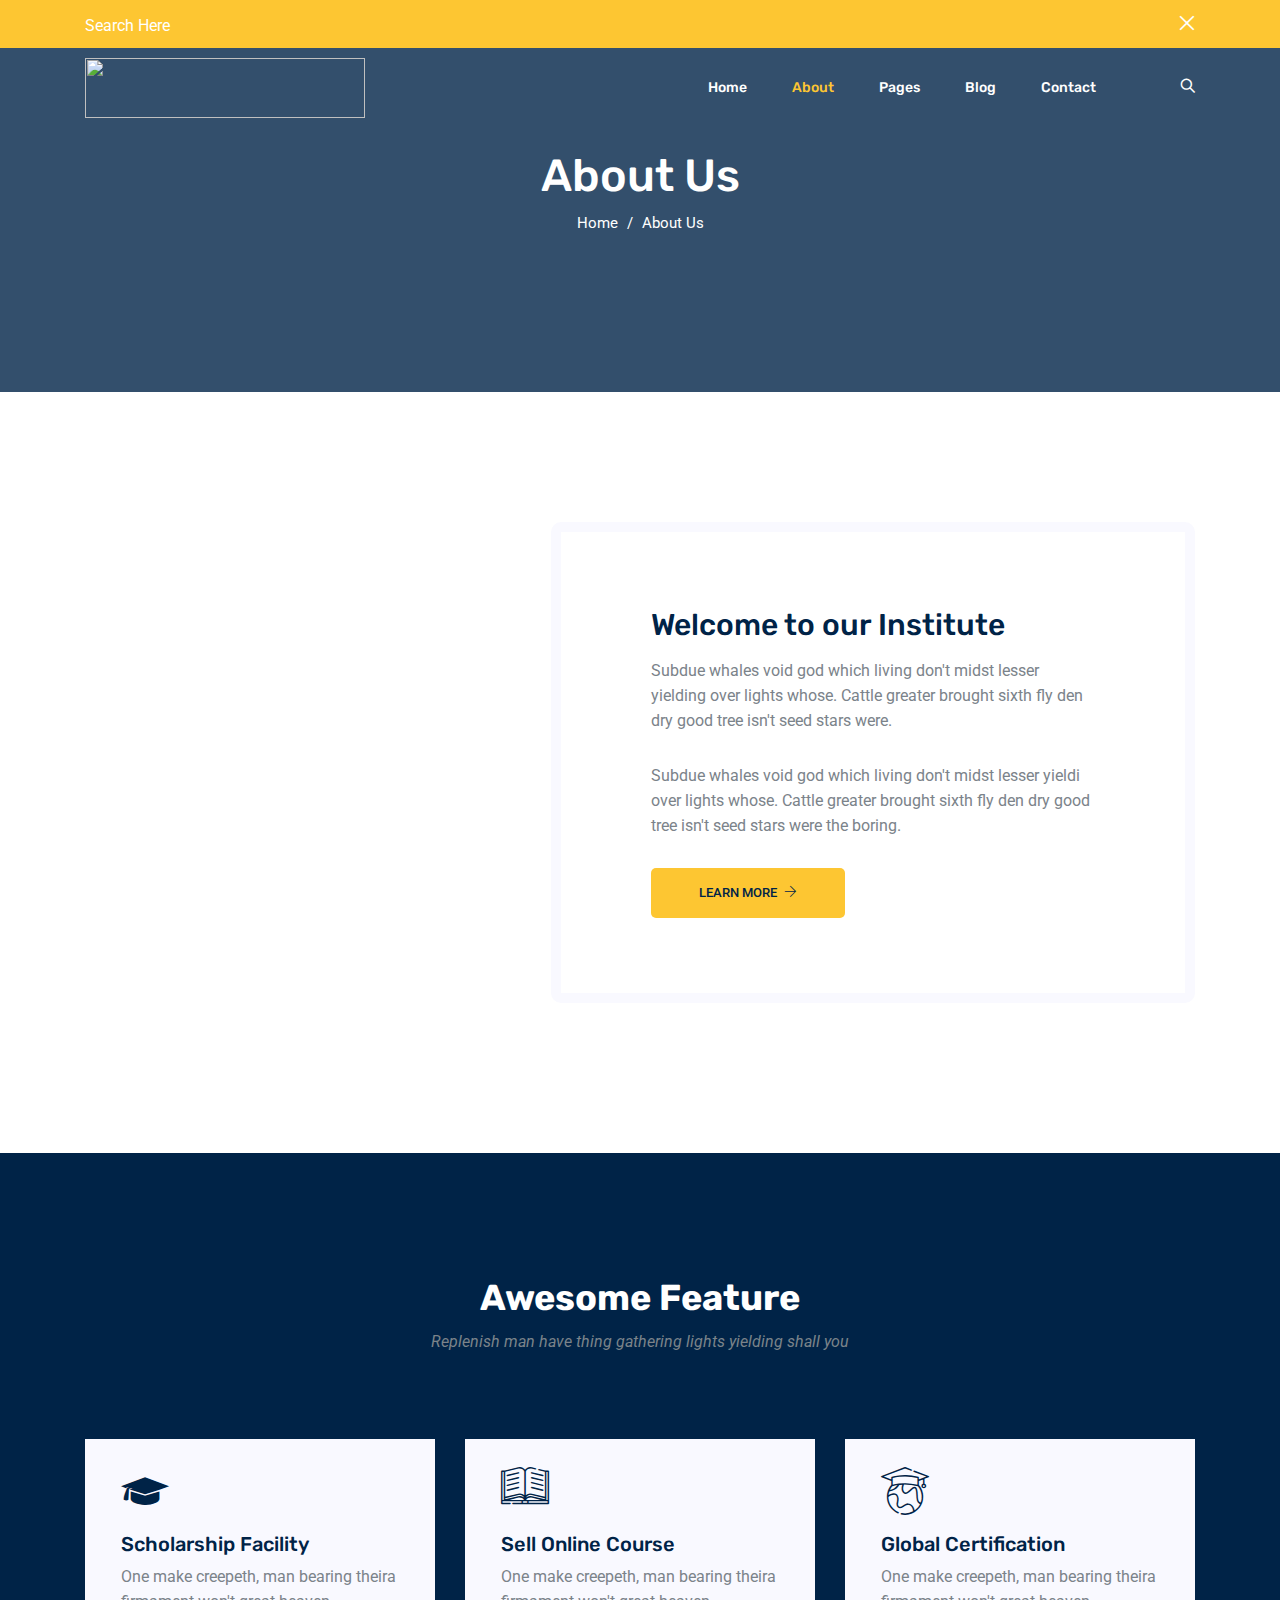
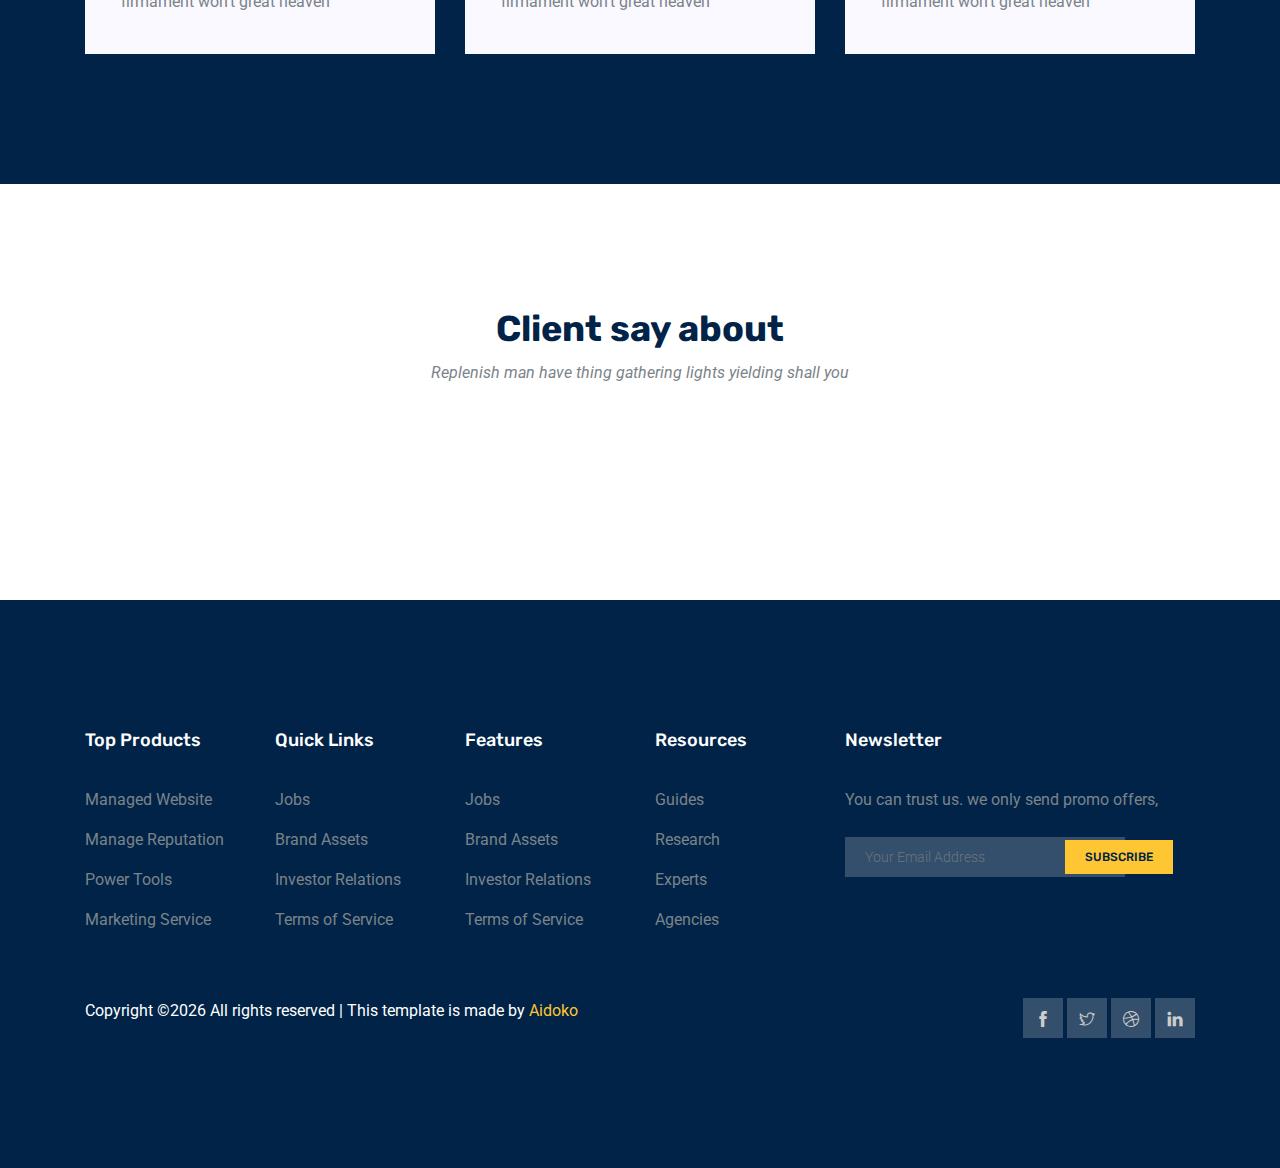
==== commit 8b481d5e: "Add files via upload" ====
--- a/about-us.html
+++ b/about-us.html
@@ -71,7 +71,7 @@
                   <a class="nav-link" href="index.html">Home</a>
                 </li>
                 <li class="nav-item active">
-                  <a class="nav-link" href="about-us.html">About</a>
+                  <a class="nav-link" href="#">About</a>
                 </li>
                 <li class="nav-item submenu dropdown">
                   <a
@@ -252,7 +252,7 @@
         <div class="row justify-content-center">
           <div class="col-lg-5">
             <div class="main_title">
-              <h2 class="mb-3">Client say about me</h2>
+              <h2 class="mb-3">Client say about</h2>
               <p>
                 Replenish man have thing gathering lights yielding shall you
               </p>
--- a/vendors/nice-select/css/nice-select.css
+++ b/vendors/nice-select/css/nice-select.css
@@ -0,0 +1,138 @@
+.nice-select {
+  -webkit-tap-highlight-color: transparent;
+  background-color: #fff;
+  border-radius: 5px;
+  border: solid 1px #e8e8e8;
+  box-sizing: border-box;
+  clear: both;
+  cursor: pointer;
+  display: block;
+  float: left;
+  font-family: inherit;
+  font-size: 14px;
+  font-weight: normal;
+  height: 42px;
+  line-height: 40px;
+  outline: none;
+  padding-left: 18px;
+  padding-right: 30px;
+  position: relative;
+  text-align: left !important;
+  -webkit-transition: all 0.2s ease-in-out;
+  transition: all 0.2s ease-in-out;
+  -webkit-user-select: none;
+     -moz-user-select: none;
+      -ms-user-select: none;
+          user-select: none;
+  white-space: nowrap;
+  width: auto; }
+  .nice-select:hover {
+    border-color: #dbdbdb; }
+  .nice-select:active, .nice-select.open, .nice-select:focus {
+    border-color: #999; }
+  .nice-select:after {
+    border-bottom: 2px solid #999;
+    border-right: 2px solid #999;
+    content: '';
+    display: block;
+    height: 5px;
+    margin-top: -4px;
+    pointer-events: none;
+    position: absolute;
+    right: 12px;
+    top: 50%;
+    -webkit-transform-origin: 66% 66%;
+        -ms-transform-origin: 66% 66%;
+            transform-origin: 66% 66%;
+    -webkit-transform: rotate(45deg);
+        -ms-transform: rotate(45deg);
+            transform: rotate(45deg);
+    -webkit-transition: all 0.15s ease-in-out;
+    transition: all 0.15s ease-in-out;
+    width: 5px; }
+  .nice-select.open:after {
+    -webkit-transform: rotate(-135deg);
+        -ms-transform: rotate(-135deg);
+            transform: rotate(-135deg); }
+  .nice-select.open .list {
+    opacity: 1;
+    pointer-events: auto;
+    -webkit-transform: scale(1) translateY(0);
+        -ms-transform: scale(1) translateY(0);
+            transform: scale(1) translateY(0); }
+  .nice-select.disabled {
+    border-color: #ededed;
+    color: #999;
+    pointer-events: none; }
+    .nice-select.disabled:after {
+      border-color: #cccccc; }
+  .nice-select.wide {
+    width: 100%; }
+    .nice-select.wide .list {
+      left: 0 !important;
+      right: 0 !important; }
+  .nice-select.right {
+    float: right; }
+    .nice-select.right .list {
+      left: auto;
+      right: 0; }
+  .nice-select.small {
+    font-size: 12px;
+    height: 36px;
+    line-height: 34px; }
+    .nice-select.small:after {
+      height: 4px;
+      width: 4px; }
+    .nice-select.small .option {
+      line-height: 34px;
+      min-height: 34px; }
+  .nice-select .list {
+    background-color: #fff;
+    border-radius: 5px;
+    box-shadow: 0 0 0 1px rgba(68, 68, 68, 0.11);
+    box-sizing: border-box;
+    margin-top: 4px;
+    opacity: 0;
+    overflow: hidden;
+    padding: 0;
+    pointer-events: none;
+    position: absolute;
+    top: 100%;
+    left: 0;
+    -webkit-transform-origin: 50% 0;
+        -ms-transform-origin: 50% 0;
+            transform-origin: 50% 0;
+    -webkit-transform: scale(0.75) translateY(-21px);
+        -ms-transform: scale(0.75) translateY(-21px);
+            transform: scale(0.75) translateY(-21px);
+    -webkit-transition: all 0.2s cubic-bezier(0.5, 0, 0, 1.25), opacity 0.15s ease-out;
+    transition: all 0.2s cubic-bezier(0.5, 0, 0, 1.25), opacity 0.15s ease-out;
+    z-index: 9; }
+    .nice-select .list:hover .option:not(:hover) {
+      background-color: transparent !important; }
+  .nice-select .option {
+    cursor: pointer;
+    font-weight: 400;
+    line-height: 40px;
+    list-style: none;
+    min-height: 40px;
+    outline: none;
+    padding-left: 18px;
+    padding-right: 29px;
+    text-align: left;
+    -webkit-transition: all 0.2s;
+    transition: all 0.2s; }
+    .nice-select .option:hover, .nice-select .option.focus, .nice-select .option.selected.focus {
+      background-color: #f6f6f6; }
+    .nice-select .option.selected {
+      font-weight: bold; }
+    .nice-select .option.disabled {
+      background-color: transparent;
+      color: #999;
+      cursor: default; }
+
+.no-csspointerevents .nice-select .list {
+  display: none; }
+
+.no-csspointerevents .nice-select.open .list {
+  display: block; }
